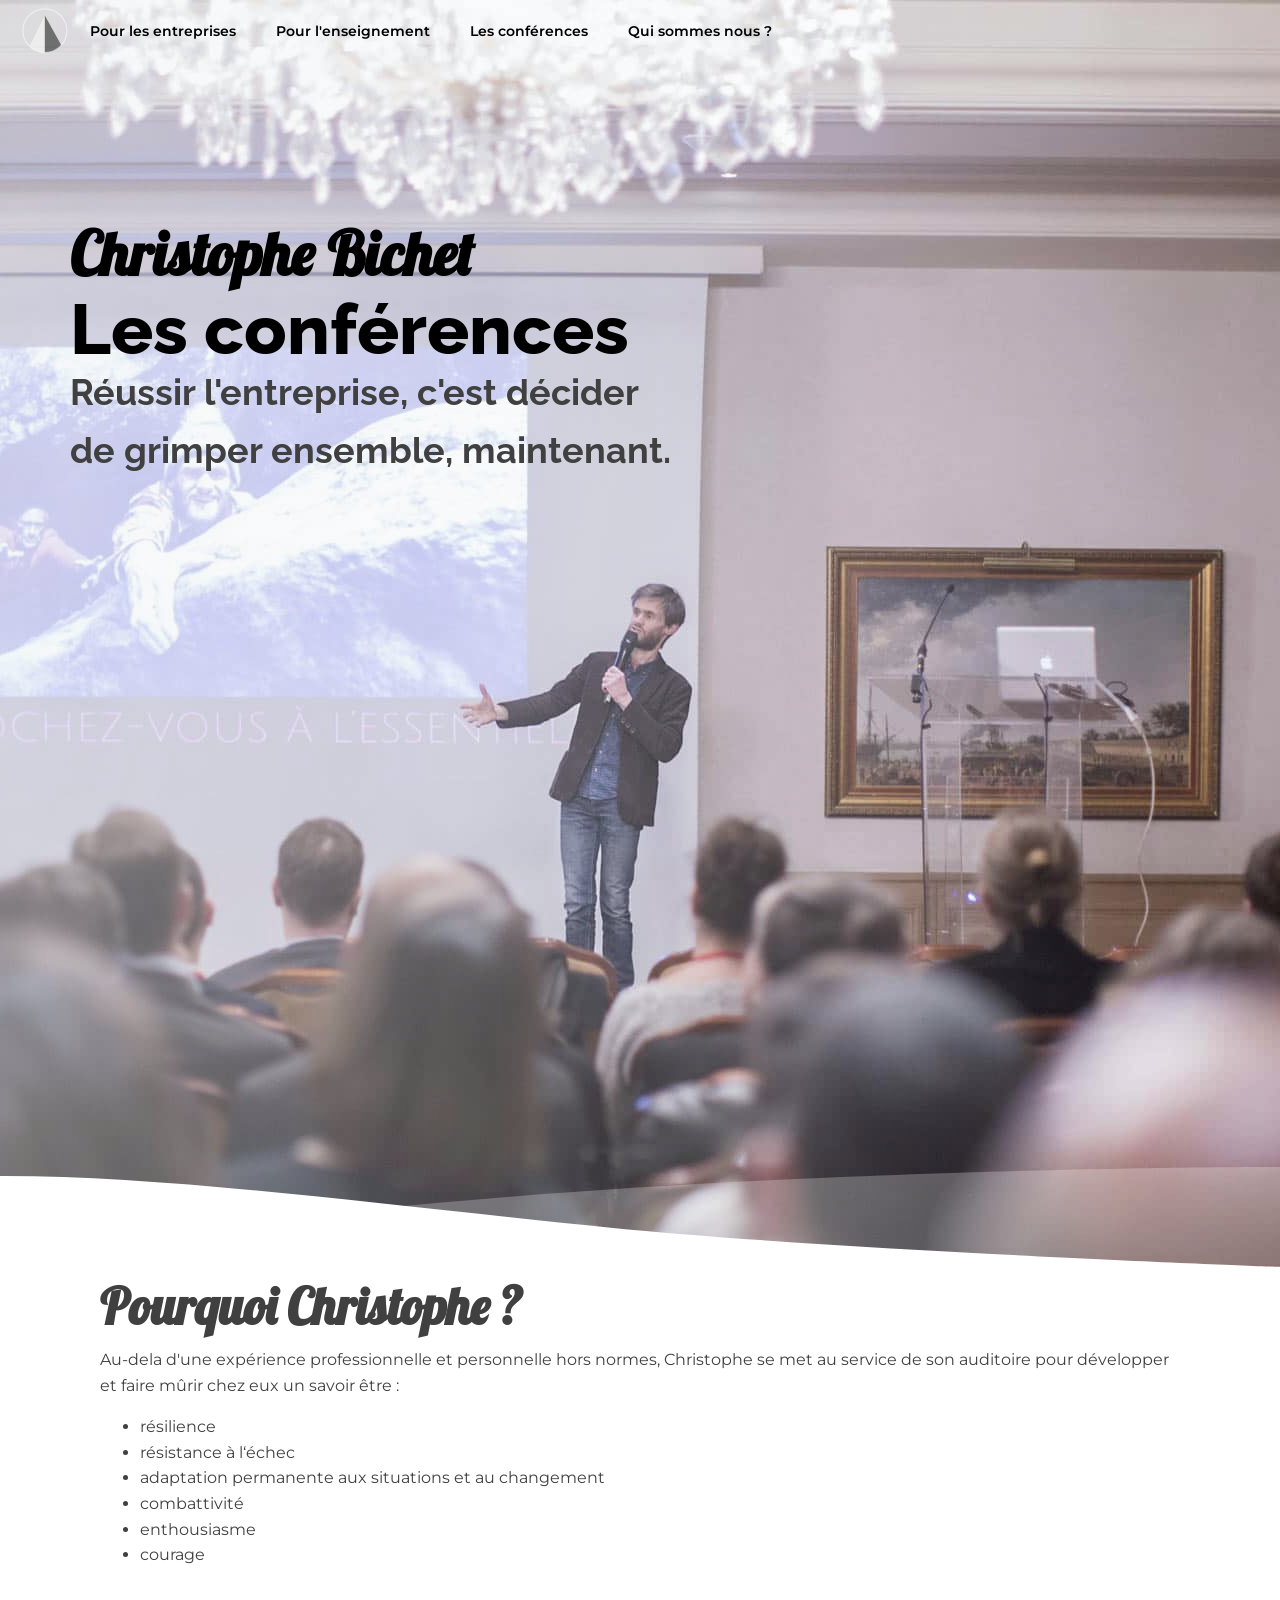
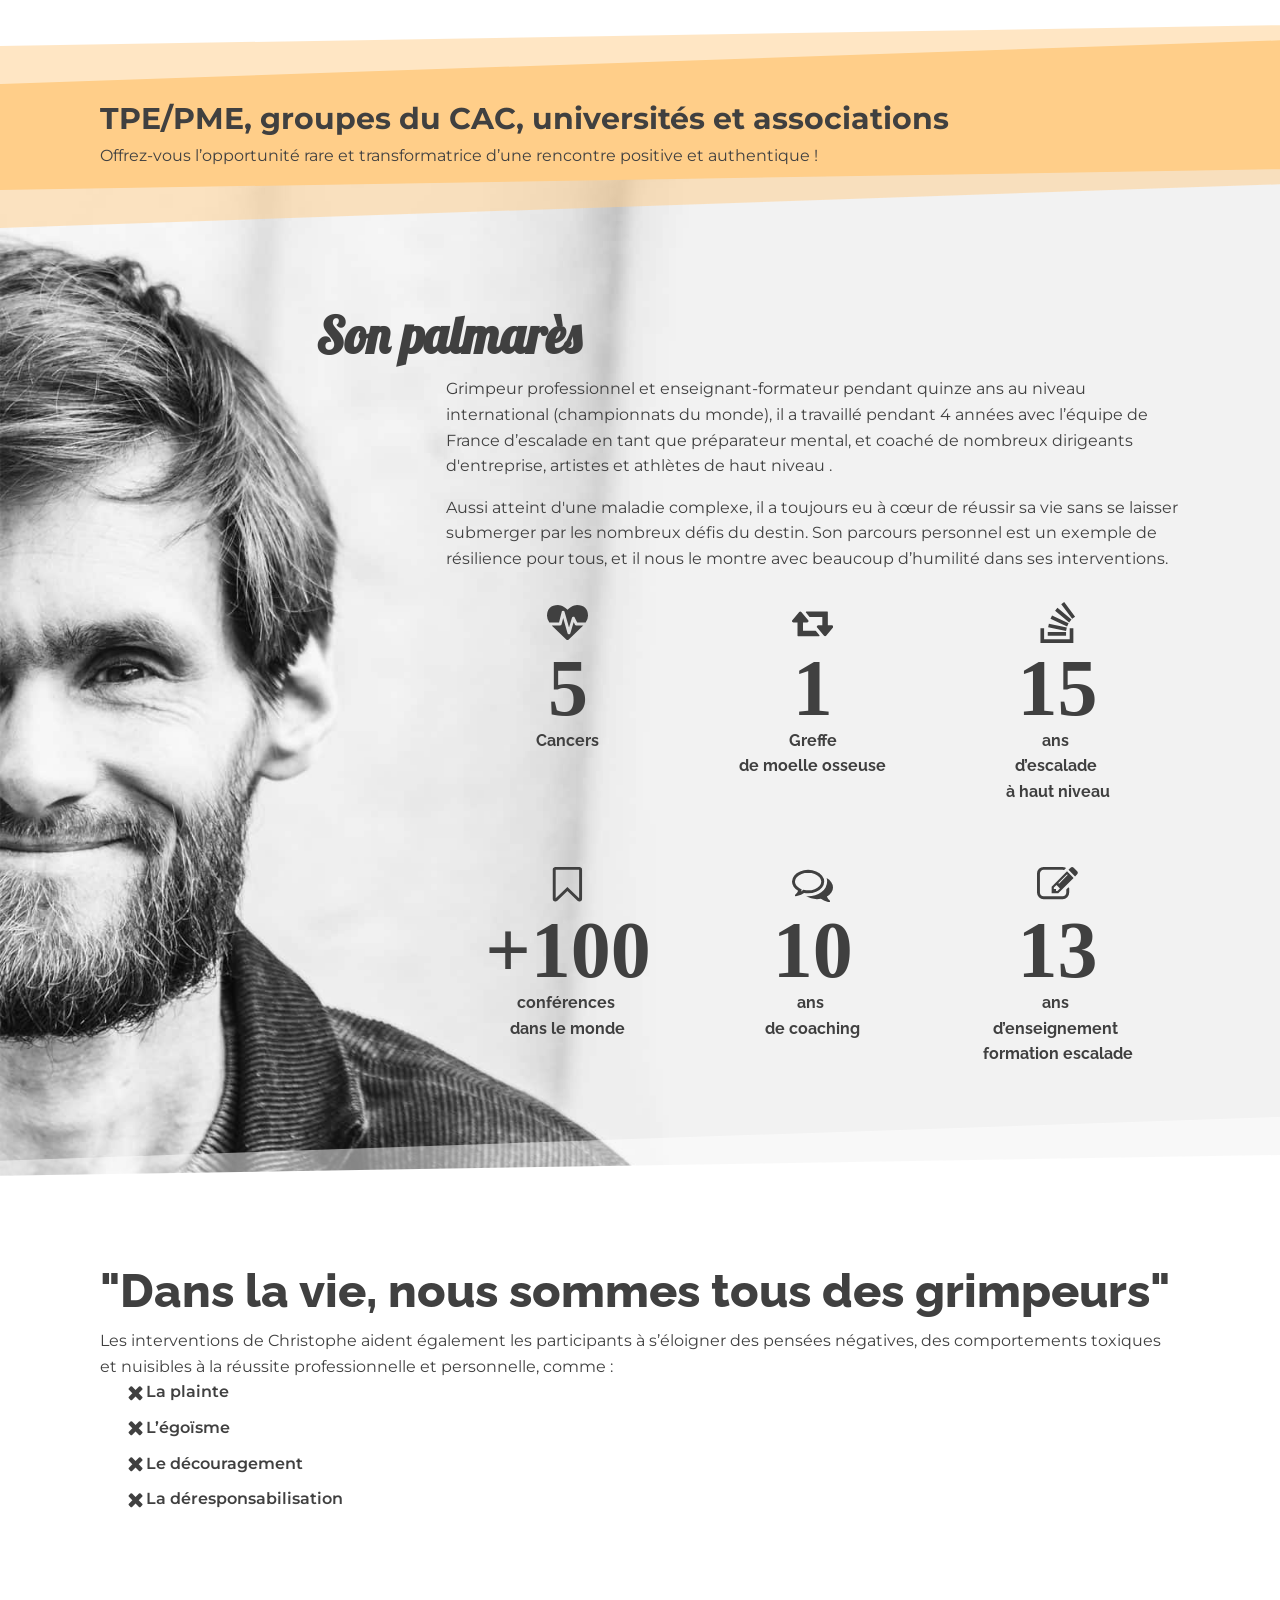
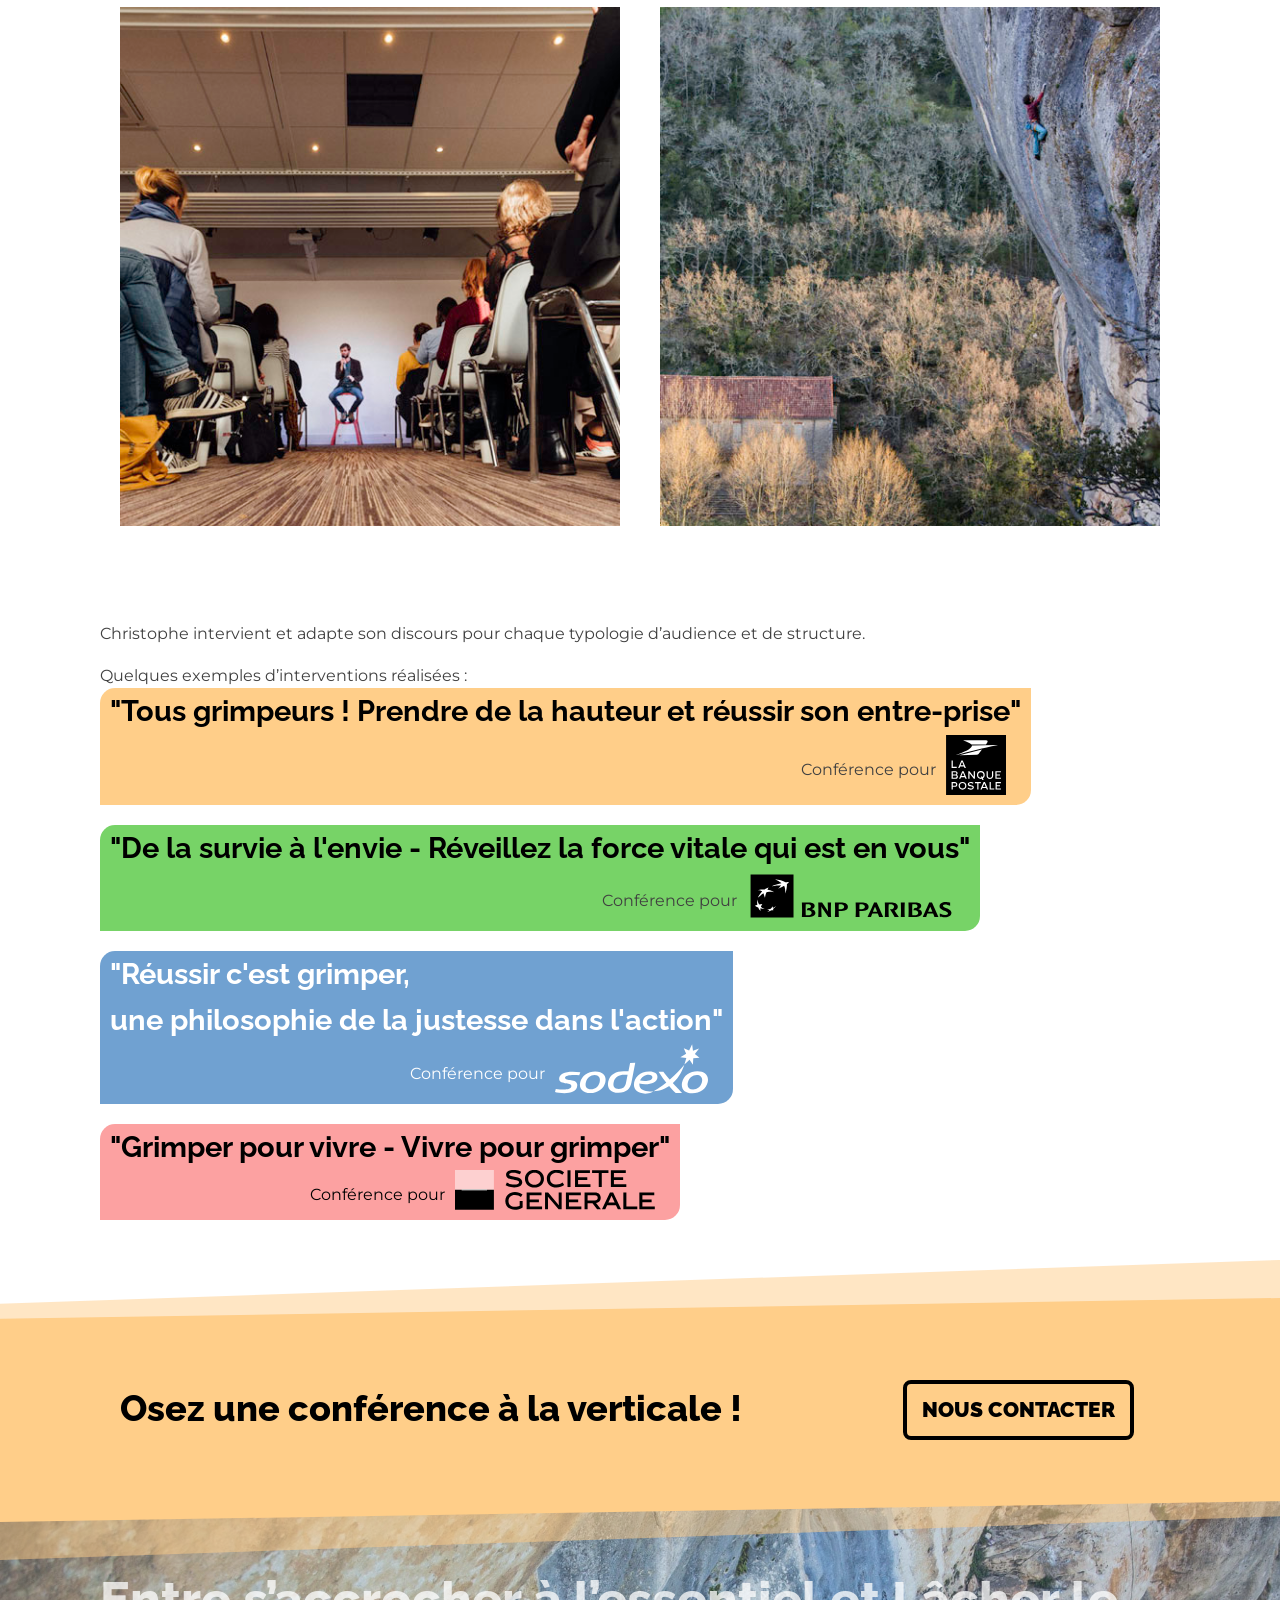
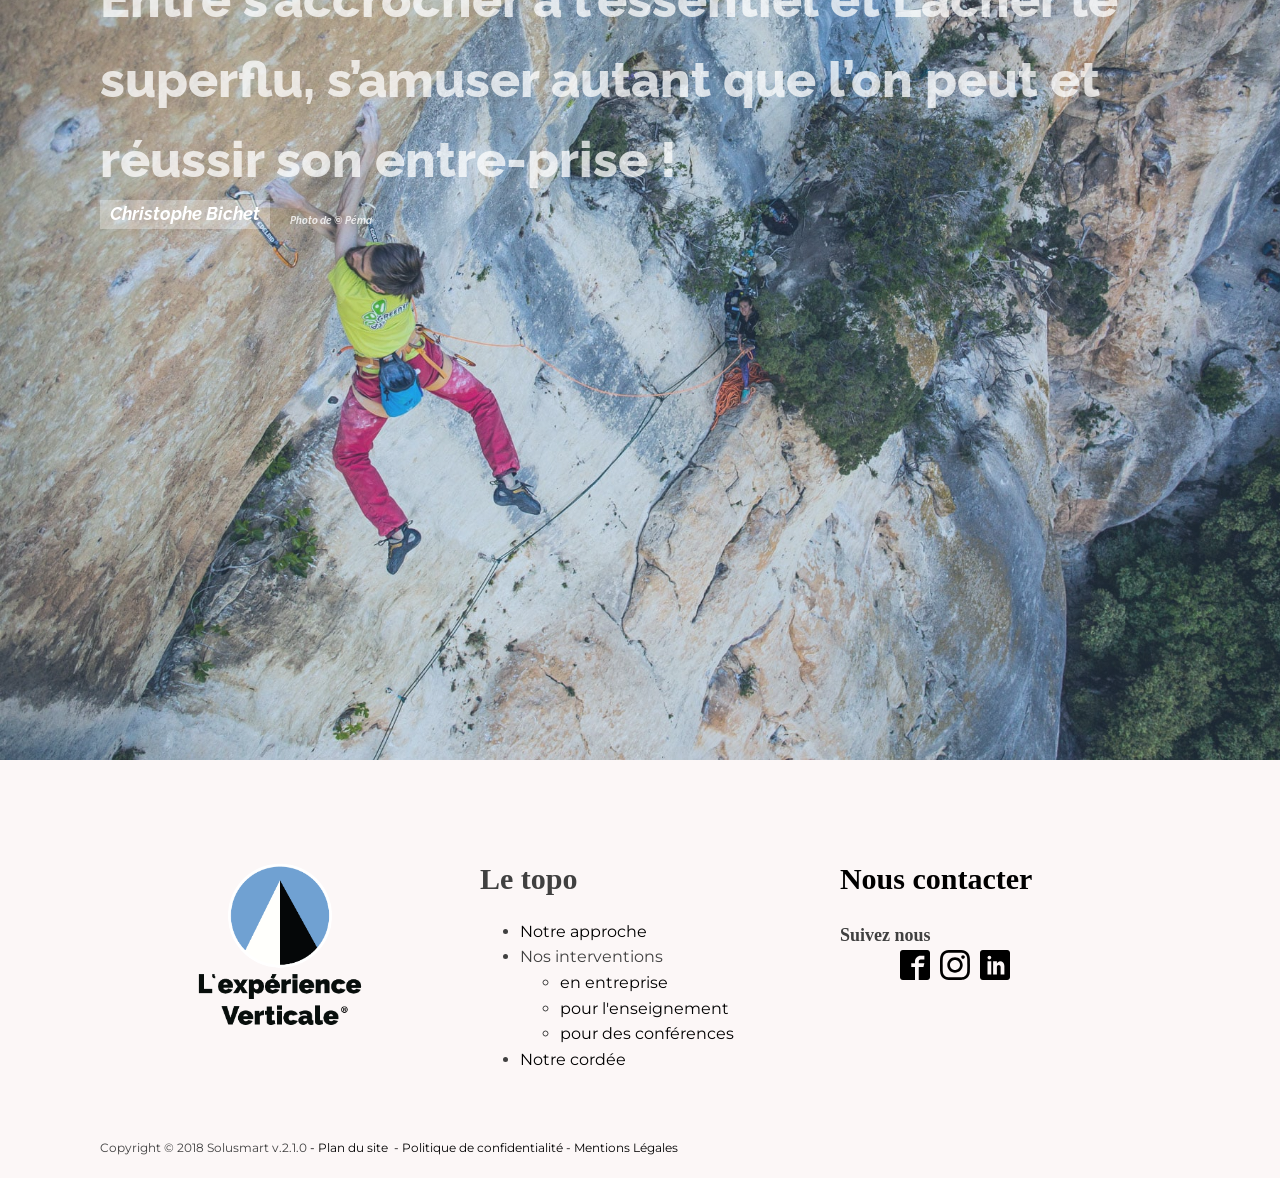
==== les-conferences/index.html @ 776cdc73 "Migration du site WordPress en site statique HTML/CSS/JS - 8 pages reproduites à l'identique (gabari" ====
<!DOCTYPE html>
<html lang="fr-FR">
<head>
<meta charset="UTF-8">
<meta name="viewport" content="width=device-width, initial-scale=1.0">
<title>Les conférences - L&#x27;expérience Verticale</title>
<meta name="robots" content="index, follow, max-image-preview:large, max-snippet:-1, max-video-preview:-1">
<link rel="canonical" href="https://www.experience-verticale.com/les-conferences/">
<meta property="og:locale" content="fr_FR">
<meta property="og:type" content="article">
<meta property="og:title" content="Les conférences - L&#x27;expérience Verticale">
<meta property="og:url" content="https://www.experience-verticale.com/les-conferences/">
<meta property="og:site_name" content="L&#039;expérience Verticale">
<meta name="twitter:card" content="summary_large_image">
<link rel="icon" href="../assets/img/favicon-32x32.png" sizes="32x32">
<link rel="icon" href="../assets/img/favicon-192x192.png" sizes="192x192">
<link rel="apple-touch-icon" href="../assets/img/favicon-180x180.png">
<meta name="msapplication-TileImage" content="../assets/img/favicon-270x270.png">
<link rel="preconnect" href="https://fonts.bunny.net">
<link rel="stylesheet" href="https://fonts.bunny.net/css?family=montserrat:100,200,300,400,500,600,700,800,900|raleway:100,200,300,400,500,600,700,800,900|source-sans-pro:200,300,400,600,700,900|lobster:400&display=swap">
<link rel="stylesheet" href="../assets/css/base.css">
<link rel="stylesheet" href="../assets/css/layout.css">
<link rel="stylesheet" href="../assets/css/template-25.css">
<link rel="stylesheet" href="../assets/css/pages/les-conferences.css">
<link rel="stylesheet" href="../assets/css/universal.css">
<script type="application/ld+json">{"@context":"https:\/\/schema.org","@graph":[{"@type":"WebPage","@id":"https:\/\/www.experience-verticale.com\/les-conferences\/","url":"https:\/\/www.experience-verticale.com\/les-conferences\/","name":"Les conférences - L&#039;expérience Verticale","isPartOf":{"@id":"https:\/\/www.experience-verticale.com\/#website"},"datePublished":"2019-02-04T20:53:31+00:00","dateModified":"2019-02-04T21:12:23+00:00","breadcrumb":{"@id":"https:\/\/www.experience-verticale.com\/les-conferences\/#breadcrumb"},"inLanguage":"fr-FR","potentialAction":[{"@type":"ReadAction","target":["https:\/\/www.experience-verticale.com\/les-conferences\/"]}]},{"@type":"BreadcrumbList","@id":"https:\/\/www.experience-verticale.com\/les-conferences\/#breadcrumb","itemListElement":[{"@type":"ListItem","position":1,"name":"Accueil","item":"https:\/\/www.experience-verticale.com\/"},{"@type":"ListItem","position":2,"name":"Les conférences"}]},{"@type":"WebSite","@id":"https:\/\/www.experience-verticale.com\/#website","url":"https:\/\/www.experience-verticale.com\/","name":"L&#039;expérience Verticale","description":"Une aventure au coeur de la performance","inLanguage":"fr-FR"}]}</script>
<script async src="https://www.googletagmanager.com/gtag/js?id=GT-WRCR4NZ"></script>
<script>window.dataLayer=window.dataLayer||[];function gtag(){dataLayer.push(arguments);}gtag("js",new Date());gtag("config","GT-WRCR4NZ");</script>
<script src="../assets/js/main.js" defer></script>
</head>
<body class="oxy-overlay-header oxygen-body">
<header id="_header-68-10" class="oxy-header-wrapper oxy-sticky-header oxy-overlay-header oxy-header" ><div id="_header_row-69-10" class="oxygen-hide-in-sticky oxygen-only-show-in-overlay oxy-header-row" ><div class="oxy-header-container"><div id="_header_left-70-10" class="oxy-header-left" ><a id="link-256-17" class="ct-link" href="/" target="_self"  ><img  id="image-75-10" alt="" src="../assets/img/logo-LEXP-OPA.svg" class="ct-image"/></a><nav id="_nav_menu-74-10" class="oxy-nav-menu oxy-nav-menu-dropdowns oxy-nav-menu-dropdown-arrow oxy-nav-menu-responsive-dropdowns" ><div class='oxy-menu-toggle'><div class='oxy-nav-menu-hamburger-wrap'><div class='oxy-nav-menu-hamburger'><div class='oxy-nav-menu-hamburger-line'></div><div class='oxy-nav-menu-hamburger-line'></div><div class='oxy-nav-menu-hamburger-line'></div></div></div></div><div class="menu-fr_top_menu-container"><ul id="menu-fr_top_menu" class="oxy-nav-menu-list"><li class="menu-item"><a href="../pour-les-entreprises/">Pour les entreprises</a></li>
<li class="menu-item"><a href="../pour-lenseignement/">Pour l'enseignement</a></li>
<li class="menu-item"><a href="../les-conferences/" aria-current="page">Les conférences</a></li>
<li class="menu-item"><a href="../qui-sommes-nous/">Qui sommes nous ?</a></li>
</ul></div></nav></div><div id="_header_center-71-10" class="oxy-header-center" ></div><div id="_header_right-72-10" class="oxy-header-right" ></div></div></div><div id="_header_row-77-10" class="oxygen-show-in-sticky-only oxygen-only-show-in-overlay oxy-header-row" ><div class="oxy-header-container"><div id="_header_left-78-10" class="oxy-header-left" ><a id="link-468-17" class="ct-link" href="../" target="_self"  ><img  id="image-79-10" alt="" src="../assets/img/logo-LEXP-M.svg" class="ct-image"/></a><nav id="_nav_menu-80-10" class="oxy-nav-menu oxy-nav-menu-dropdowns oxy-nav-menu-dropdown-arrow oxy-nav-menu-responsive-dropdowns" ><div class='oxy-menu-toggle'><div class='oxy-nav-menu-hamburger-wrap'><div class='oxy-nav-menu-hamburger'><div class='oxy-nav-menu-hamburger-line'></div><div class='oxy-nav-menu-hamburger-line'></div><div class='oxy-nav-menu-hamburger-line'></div></div></div></div><div class="menu-fr_top_menu-container"><ul id="menu-fr_top_menu-1" class="oxy-nav-menu-list"><li class="menu-item"><a href="../pour-les-entreprises/">Pour les entreprises</a></li>
<li class="menu-item"><a href="../pour-lenseignement/">Pour l'enseignement</a></li>
<li class="menu-item"><a href="../les-conferences/" aria-current="page">Les conférences</a></li>
<li class="menu-item"><a href="../qui-sommes-nous/">Qui sommes nous ?</a></li>
</ul></div></nav></div><div id="_header_center-81-10" class="oxy-header-center" ></div><div id="_header_right-82-10" class="oxy-header-right" ></div></div></div></header>
				<section id="section-3-19" class=" ct-section" ><div class="ct-section-inner-wrap"><div id="code_block-4-19" class="ct-code-block" ><svg xmlns="http://www.w3.org/2000/svg" viewBox="0 0 1000 279.24" preserveAspectRatio="none"><path d="M1000 0S331.54-4.18 0 279.24h1000z" opacity=".25"/><path d="M1000 279.24s-339.56-44.3-522.95-109.6S132.86 23.76 0 25.15v254.09z"/></svg>
    </div><div id="div_block-5-19" class="ct-div-block" ><h1 id="headline-7-19" class="ct-headline">Christophe Bichet</h1><h1 id="headline-6-19" class="ct-headline">Les conférences</h1><h1 id="headline-20-19" class="ct-headline"><div style="text-align: left;">Réussir l'entreprise,&nbsp;c'est décider&nbsp;</div><div style="text-align: left;">de grimper ensemble, maintenant.</div></h1></div></div></section><section id="section-17-19" class=" ct-section" ><div class="ct-section-inner-wrap"><h1 id="headline-23-19" class="ct-headline">Pourquoi Christophe ?</h1><div id="_rich_text-25-19" class="oxy-rich-text" ><p class="p1"><span class="s1">Au-dela d'une expérience professionnelle et personnelle hors normes, Christophe se met au service de son auditoire pour développer et faire mûrir chez eux un savoir être :</span></p><ul><li class="li2"><span class="s1">résilience </span></li><li class="li2"><span class="s1">résistance à l‘échec</span></li><li class="li2"><span class="s1">adaptation permanente aux situations et au changement</span></li><li class="li2"><span class="s1">combattivité </span></li><li class="li2"><span class="s1">enthousiasme </span></li><li class="li2"><span class="s1">courage </span></li></ul></div></div></section><section id="section-265-19" class=" ct-section" ><div class="ct-section-inner-wrap"><div id="code_block-267-19" class="ct-code-block" ><svg version="1.1" xmlns="http://www.w3.org/2000/svg" xmlns:xlink="http://www.w3.org/1999/xlink"
	   xml:space="preserve">
<polygon opacity="0.5" points="3048.125,103.978 0,91.978 0,-0.022 "/>
<polygon points="4048.125,103.978 0,103.978 0,37.978 "/>
</svg></div></div></section><section id="section-260-19" class=" ct-section" ><div class="ct-section-inner-wrap"><h1 id="headline-141-19" class="ct-headline">TPE/PME, groupes du CAC, universités et associations</h1><div id="_rich_text-259-19" class="oxy-rich-text" ><p><span class="s1">Offrez-vous l’opportunité rare et transformatrice d’une rencontre positive et authentique !</span></p></div></div></section><section id="section-228-19" class=" ct-section" ><div class="ct-section-inner-wrap"><div id="code_block-263-19" class="ct-code-block" ><svg version="1.1" xmlns="http://www.w3.org/2000/svg" xmlns:xlink="http://www.w3.org/1999/xlink"
	   xml:space="preserve">
<polygon opacity="0.5" points="3048.125,103.978 0,91.978 0,-0.022 "/>
<polygon points="4048.125,103.978 0,103.978 0,37.978 "/>
</svg></div></div></section><section id="section-273-19" class=" ct-section" ><div class="ct-section-inner-wrap"><div id="div_block-185-19" class="ct-div-block" ><h1 id="headline-187-19" class="ct-headline">Son palmarès</h1></div><div id="div_block-193-19" class="ct-div-block" ><div id="_rich_text-194-19" class="oxy-rich-text" ><p><span style="font-weight: 400;">Grimpeur professionnel et enseignant-formateur pendant quinze ans au niveau international (championnats du monde), il a travaillé pendant 4 années avec l’équipe de France d’escalade en tant que préparateur mental, et coaché de nombreux dirigeants d'entreprise, artistes et athlètes de haut niveau .</span></p><p><span style="font-weight: 400;">Aussi atteint d'une maladie complexe, il a toujours eu à cœur de réussir sa vie sans se laisser submerger par les nombreux défis du destin. Son parcours personnel est un exemple de résilience pour tous, et il nous le montre avec beaucoup d’humilité dans ses interventions. </span></p></div><div id="new_columns-195-19" class="ct-new-columns" ><div id="div_block-196-19" class="ct-div-block" ><div id="div_block-197-19" class="ct-div-block" ><div id="fancy_icon-198-19" class="ct-fancy-icon" ><svg id="svg-fancy_icon-198-19"><use xlink:href="#FontAwesomeicon-heartbeat"></use></svg></div><h1 id="headline-199-19" class="ct-headline">4</h1><h6 id="headline-200-19" class="ct-headline">Cancers</h6></div></div><div id="div_block-201-19" class="ct-div-block" ><div id="div_block-202-19" class="ct-div-block" ><div id="fancy_icon-203-19" class="ct-fancy-icon" ><svg id="svg-fancy_icon-203-19"><use xlink:href="#FontAwesomeicon-retweet"></use></svg></div><h1 id="headline-204-19" class="ct-headline">1</h1><h6 id="headline-205-19" class="ct-headline">Greffe<br>de moelle osseuse<br></h6></div></div><div id="div_block-206-19" class="ct-div-block" ><div id="div_block-207-19" class="ct-div-block" ><div id="fancy_icon-208-19" class="ct-fancy-icon" ><svg id="svg-fancy_icon-208-19"><use xlink:href="#FontAwesomeicon-stack-overflow"></use></svg></div><h1 id="headline-209-19" class="ct-headline">15</h1><h6 id="headline-210-19" class="ct-headline">d’escalade&nbsp;<br>à haut niveau<br></h6></div></div></div><div id="new_columns-211-19" class="ct-new-columns" ><div id="div_block-212-19" class="ct-div-block" ><div id="div_block-213-19" class="ct-div-block" ><div id="fancy_icon-214-19" class="ct-fancy-icon" ><svg id="svg-fancy_icon-214-19"><use xlink:href="#FontAwesomeicon-bookmark-o"></use></svg></div><h1 id="headline-215-19" class="ct-headline">+100</h1><h6 id="headline-216-19" class="ct-headline">conférences&nbsp;<br>dans le monde</h6></div></div><div id="div_block-217-19" class="ct-div-block" ><div id="div_block-218-19" class="ct-div-block" ><div id="fancy_icon-219-19" class="ct-fancy-icon" ><svg id="svg-fancy_icon-219-19"><use xlink:href="#FontAwesomeicon-comments-o"></use></svg></div><h1 id="headline-220-19" class="ct-headline">8</h1><h6 id="headline-221-19" class="ct-headline">ans&nbsp;<br>de coaching</h6></div></div><div id="div_block-222-19" class="ct-div-block" ><div id="div_block-223-19" class="ct-div-block" ><div id="fancy_icon-224-19" class="ct-fancy-icon" ><svg id="svg-fancy_icon-224-19"><use xlink:href="#FontAwesomeicon-edit"></use></svg></div><h1 id="headline-225-19" class="ct-headline">13</h1><h6 id="headline-226-19" class="ct-headline">d’enseignement&nbsp;<br>formation escalade<br></h6></div></div></div></div></div></section><section id="section-274-19" class=" ct-section" ><div class="ct-section-inner-wrap"><div id="code_block-100-19" class="ct-code-block" ><svg version="1.1" xmlns="http://www.w3.org/2000/svg" xmlns:xlink="http://www.w3.org/1999/xlink"
	   xml:space="preserve">
<polygon opacity="0.5" points="3048.125,103.978 0,91.978 0,-0.022 "/>
<polygon points="4048.125,103.978 0,103.978 0,37.978 "/>
</svg></div></div></section><section id="section-18-19" class=" ct-section" ><div class="ct-section-inner-wrap"><div id="div_block-36-19" class="ct-div-block" ><h1 id="headline-28-19" class="ct-headline">Son palmarès</h1></div><div id="div_block-40-19" class="ct-div-block" ><div id="_rich_text-41-19" class="oxy-rich-text" ><p><span style="font-weight: 400;">Grimpeur professionnel et enseignant-formateur pendant quinze ans au niveau international (championnats du monde), il a travaillé pendant 4 années avec l’équipe de France d’escalade en tant que préparateur mental, et coaché de nombreux dirigeants d'entreprise, artistes et athlètes de haut niveau .</span></p><p><span style="font-weight: 400;">Aussi atteint d'une maladie complexe, il a toujours eu à cœur de réussir sa vie sans se laisser submerger par les nombreux défis du destin. Son parcours personnel est un exemple de résilience pour tous, et il nous le montre avec beaucoup d’humilité dans ses interventions. </span></p></div><div id="new_columns-43-19" class="ct-new-columns" ><div id="div_block-44-19" class="ct-div-block" ><div id="div_block-47-19" class="ct-div-block" ><div id="fancy_icon-48-19" class="ct-fancy-icon" ><svg id="svg-fancy_icon-48-19"><use xlink:href="#FontAwesomeicon-heartbeat"></use></svg></div><h1 id="headline-49-19" class="ct-headline">5</h1><h6 id="headline-50-19" class="ct-headline">Cancers</h6></div></div><div id="div_block-45-19" class="ct-div-block" ><div id="div_block-55-19" class="ct-div-block" ><div id="fancy_icon-56-19" class="ct-fancy-icon" ><svg id="svg-fancy_icon-56-19"><use xlink:href="#FontAwesomeicon-retweet"></use></svg></div><h1 id="headline-57-19" class="ct-headline">1</h1><h6 id="headline-58-19" class="ct-headline">Greffe<br>de moelle osseuse<br></h6></div></div><div id="div_block-46-19" class="ct-div-block" ><div id="div_block-63-19" class="ct-div-block" ><div id="fancy_icon-64-19" class="ct-fancy-icon" ><svg id="svg-fancy_icon-64-19"><use xlink:href="#FontAwesomeicon-stack-overflow"></use></svg></div><h1 id="headline-65-19" class="ct-headline">15</h1><h6 id="headline-66-19" class="ct-headline">ans&nbsp;<br>d’escalade&nbsp;<br>à haut niveau<br></h6></div></div></div><div id="new_columns-70-19" class="ct-new-columns" ><div id="div_block-71-19" class="ct-div-block" ><div id="div_block-72-19" class="ct-div-block" ><div id="fancy_icon-73-19" class="ct-fancy-icon" ><svg id="svg-fancy_icon-73-19"><use xlink:href="#FontAwesomeicon-bookmark-o"></use></svg></div><h1 id="headline-74-19" class="ct-headline">+100</h1><h6 id="headline-75-19" class="ct-headline">conférences&nbsp;<br>dans le monde</h6></div></div><div id="div_block-76-19" class="ct-div-block" ><div id="div_block-77-19" class="ct-div-block" ><div id="fancy_icon-78-19" class="ct-fancy-icon" ><svg id="svg-fancy_icon-78-19"><use xlink:href="#FontAwesomeicon-comments-o"></use></svg></div><h1 id="headline-79-19" class="ct-headline">10</h1><h6 id="headline-80-19" class="ct-headline">ans&nbsp;<br>de coaching</h6></div></div><div id="div_block-81-19" class="ct-div-block" ><div id="div_block-82-19" class="ct-div-block" ><div id="fancy_icon-83-19" class="ct-fancy-icon" ><svg id="svg-fancy_icon-83-19"><use xlink:href="#FontAwesomeicon-edit"></use></svg></div><h1 id="headline-84-19" class="ct-headline">13</h1><h6 id="headline-85-19" class="ct-headline">ans&nbsp;<br>d’enseignement&nbsp;<br>formation escalade<br></h6></div></div></div></div></div></section><section id="section-104-19" class=" ct-section" ><div class="ct-section-inner-wrap"><div id="code_block-101-19" class="ct-code-block" ><svg version="1.1" id="christ" xmlns="http://www.w3.org/2000/svg" xmlns:xlink="http://www.w3.org/1999/xlink"
	   xml:space="preserve">
<polygon opacity="0.5" points="3048.125,103.978 0,91.978 0,-0.022 "/>
<polygon points="4048.125,103.978 0,103.978 0,37.978 "/>
</svg></div></div></section><section id="section-103-19" class=" ct-section" ><div class="ct-section-inner-wrap"><h1 id="headline-106-19" class="ct-headline">"Dans la vie, nous sommes tous des grimpeurs"</h1><div id="_rich_text-230-19" class="oxy-rich-text" ><p class="p2"><span class="s1">Les interventions de Christophe aident également les participants à s’éloigner des pensées négatives, des comportements toxiques et nuisibles à la réussite professionnelle et personnelle, comme :</span></p></div><div id="div_block-236-19" class="ct-div-block" ><div id="div_block-237-19" class="ct-div-block" ><div id="fancy_icon-238-19" class="ct-fancy-icon" ><svg id="svg-fancy_icon-238-19"><use xlink:href="#FontAwesomeicon-close"></use></svg></div><div id="text_block-239-19" class="ct-text-block" >La plainte</div></div><div id="div_block-244-19" class="ct-div-block" ><div id="fancy_icon-245-19" class="ct-fancy-icon" ><svg id="svg-fancy_icon-245-19"><use xlink:href="#FontAwesomeicon-close"></use></svg></div><div id="text_block-246-19" class="ct-text-block" >L’égoïsme</div></div><div id="div_block-248-19" class="ct-div-block" ><div id="fancy_icon-249-19" class="ct-fancy-icon" ><svg id="svg-fancy_icon-249-19"><use xlink:href="#FontAwesomeicon-close"></use></svg></div><div id="text_block-250-19" class="ct-text-block" >Le découragement&nbsp;</div></div><div id="div_block-252-19" class="ct-div-block" ><div id="fancy_icon-253-19" class="ct-fancy-icon" ><svg id="svg-fancy_icon-253-19"><use xlink:href="#FontAwesomeicon-close"></use></svg></div><div id="text_block-254-19" class="ct-text-block" >La déresponsabilisation</div></div></div></div></section><section id="section-155-19" class=" ct-section" ><div class="ct-section-inner-wrap"><div id="new_columns-275-19" class="ct-new-columns" ><div id="div_block-276-19" class="ct-div-block" ><img  id="image-278-19" alt="" src="../assets/img/Christophe-conference-numa.jpg" class="ct-image"/></div><div id="div_block-277-19" class="ct-div-block" ><img  id="image-279-19" alt="" src="../assets/img/Christophe-escalade-bioux.jpg" class="ct-image"/></div></div></div></section><section id="section-128-19" class=" ct-section" ><div class="ct-section-inner-wrap"><div id="_rich_text-133-19" class="oxy-rich-text" ><p><span style="font-weight: 400;">Christophe intervient et adapte son discours pour chaque typologie d’audience et de structure. </span></p><p><span style="font-weight: 400;">Quelques exemples d’interventions réalisées :</span></p></div><div id="div_block-281-19" class="ct-div-block" ><h1 id="headline-161-19" class="ct-headline">"Tous grimpeurs ! Prendre de la hauteur et réussir son entre-prise"</h1><div id="div_block-285-19" class="ct-div-block" ><div id="text_block-287-19" class="ct-text-block" >Conférence pour</div><img  id="image-282-19" alt="" src="../assets/img/Logo_La_Banque_Postale-nb.svg" class="ct-image"/></div></div><div id="div_block-292-19" class="ct-div-block" ><h1 id="headline-293-19" class="ct-headline">"De la survie à l'envie - Réveillez la force vitale qui est en vous"</h1><div id="div_block-294-19" class="ct-div-block" ><div id="text_block-295-19" class="ct-text-block" >Conférence pour</div><img  id="image-296-19" alt="" src="../assets/img/BNP_Paribas_nb.svg" class="ct-image"/></div></div><div id="div_block-300-19" class="ct-div-block" ><h1 id="headline-301-19" class="ct-headline"><div style="text-align: left;">"Réussir c'est grimper,&nbsp;</div><div style="text-align: left;">une philosophie de la justesse dans l'action"</div></h1><div id="div_block-302-19" class="ct-div-block" ><div id="text_block-303-19" class="ct-text-block" >Conférence pour</div><img  id="image-304-19" alt="" src="../assets/img/Sodexo_b.svg" class="ct-image"/></div></div><div id="div_block-309-19" class="ct-div-block" ><h1 id="headline-310-19" class="ct-headline"><div style="text-align: left;">"<span style="text-align: right;">Grimper pour vivre - Vivre pour grimper</span>"</div></h1><div id="div_block-311-19" class="ct-div-block" ><div id="text_block-312-19" class="ct-text-block" >Conférence pour</div><img  id="image-313-19" alt="" src="../assets/img/Societe_Generale_nb.svg" class="ct-image"/></div></div><div id="code_block-181-19" class="ct-code-block" ><svg version="1.1" xmlns="http://www.w3.org/2000/svg" xmlns:xlink="http://www.w3.org/1999/xlink"
	   xml:space="preserve">
<polygon opacity="0.5" points="3048.125,103.978 0,91.978 0,-0.022 "/>
<polygon points="4048.125,103.978 0,103.978 0,37.978 "/>
</svg></div></div></section><section id="section-173-19" class=" ct-section" ><div class="ct-section-inner-wrap"><div id="new_columns-174-19" class="ct-new-columns" ><div id="div_block-175-19" class="ct-div-block" ><h1 id="headline-176-19" class="ct-headline">Osez une conférence à la verticale !</h1><div id="code_block-182-19" class="ct-code-block" ><svg version="1.1" xmlns="http://www.w3.org/2000/svg" xmlns:xlink="http://www.w3.org/1999/xlink"
	   xml:space="preserve">
<polygon opacity="0.5" points="3048.125,103.978 0,91.978 0,-0.022 "/>
<polygon points="4048.125,103.978 0,103.978 0,37.978 "/>
</svg></div></div><div id="div_block-177-19" class="ct-div-block" ><a id="link_button-178-19" class="ct-link-button" href="mailto:contact@experience-verticale.com"  >NOUS CONTACTER</a></div></div></div></section><section id="section-115-19" class=" ct-section" ><div class="ct-section-inner-wrap"><h1 id="headline-116-19" class="ct-headline">Entre s’accrocher à l’essentiel et Lâcher le superflu, s’amuser autant que l’on peut  et réussir son entre-prise !</h1><div id="div_block-120-19" class="ct-div-block" ><h1 id="headline-118-19" class="ct-headline">Christophe Bichet</h1><a id="link-126-19" class="ct-link" href="https://www.pemavives.com/" target="_blank"  ><h1 id="headline-122-19" class="ct-headline">Photo de&nbsp;© Péma</h1></a></div></div></section><section id="section-24-10" class=" ct-section" ><div class="ct-section-inner-wrap"><div id="new_columns-140-10" class="ct-new-columns" ><div id="div_block-141-10" class="ct-div-block" ><div id="div_block-145-10" class="ct-div-block" ><img  id="image-44-32" alt="" src="../assets/img/logo-EV-carre-trs.png" class="ct-image"/><img  id="image-45-32" alt="" src="../assets/img/logo-LEXP-M-500px.png" class="ct-image"/></div></div><div id="div_block-142-10" class="ct-div-block" ><div id="div_block-18-32" class="ct-div-block" ><h1 id="headline-152-10" class="ct-headline">Le topo<br></h1><div id="_rich_text-161-10" class="oxy-rich-text" ><ul><li><a href="../">Notre approche</a></li><li>Nos interventions<ul><li><a href="../pour-les-entreprises/">en entreprise</a></li><li><a href="../pour-lenseignement/">pour l'enseignement</a></li><li><a href="../les-conferences/">pour des conférences</a></li></ul></li><li><a href="../qui-sommes-nous/">Notre cordée</a></li></ul></div></div></div><div id="div_block-143-10" class="ct-div-block" ><a id="link-43-32" class="ct-link" href="mailto:contact@experience-verticale.com"  ><h1 id="headline-25-32" class="ct-headline">Nous contacter</h1></a><h1 id="headline-33-32" class="ct-headline">Suivez nous</h1><div id="_social_icons-35-32" class="oxy-social-icons" ><a href='https://www.facebook.com/experienceverticale' target='_blank' class='oxy-social-icons-facebook'><svg><title>Visit our Facebook</title><use xlink:href='#oxy-social-icons-icon-facebook-blank'></use></svg></a><a href='https://www.instagram.com/experienceverticale/' target='_blank' class='oxy-social-icons-instagram'><svg><title>Visit our Instagram</title><use xlink:href='#oxy-social-icons-icon-instagram-blank'></use></svg></a><a href='https://www.linkedin.com/company/experienceverticale/' target='_blank' class='oxy-social-icons-linkedin'><svg><title>Visit our LinkedIn</title><use xlink:href='#oxy-social-icons-icon-linkedin-blank'></use></svg></a></div></div></div><div id="div_block-149-10" class="ct-div-block" ><div id="text_block-150-10" class="ct-text-block" >Copyright © 2018 Solusmart v.2.1.0</div><a id="text_block-52-32" class="ct-link-text" href="../plan-du-site/" target="_self"  >&nbsp;-&nbsp;Plan du site&nbsp;</a><a id="link_text-56-32" class="ct-link-text" href="../politique-de-confidentialite/" target="_self"  >&nbsp;- Politique de confidentialité</a><a id="link_text-58-32" class="ct-link-text" href="../mentions-legales/" target="_self"  >&nbsp;- Mentions Légales</a></div></div></section>	
<style>.ct-FontAwesomeicon-close{width:0.78125em}</style>
<style>.ct-FontAwesomeicon-retweet{width:1.0625em}</style>
<style>.ct-FontAwesomeicon-bookmark-o{width:0.71875em}</style>
<style>.ct-FontAwesomeicon-stack-overflow{width:0.84375em}</style>
<?xml version="1.0"?><svg xmlns="http://www.w3.org/2000/svg" xmlns:xlink="http://www.w3.org/1999/xlink" style="position: absolute; width: 0; height: 0; overflow: hidden;" version="1.1"><defs><symbol id="FontAwesomeicon-close" viewBox="0 0 25 32"><title>close</title><path class="path1" d="M23.179 23.607q0 0.714-0.5 1.214l-2.429 2.429q-0.5 0.5-1.214 0.5t-1.214-0.5l-5.25-5.25-5.25 5.25q-0.5 0.5-1.214 0.5t-1.214-0.5l-2.429-2.429q-0.5-0.5-0.5-1.214t0.5-1.214l5.25-5.25-5.25-5.25q-0.5-0.5-0.5-1.214t0.5-1.214l2.429-2.429q0.5-0.5 1.214-0.5t1.214 0.5l5.25 5.25 5.25-5.25q0.5-0.5 1.214-0.5t1.214 0.5l2.429 2.429q0.5 0.5 0.5 1.214t-0.5 1.214l-5.25 5.25 5.25 5.25q0.5 0.5 0.5 1.214z"/></symbol><symbol id="FontAwesomeicon-edit" viewBox="0 0 32 32"><title>edit</title><path class="path1" d="M15.857 21.143l2.071-2.071-2.714-2.714-2.071 2.071v1h1.714v1.714h1zM23.714 8.286q-0.286-0.286-0.589 0.018l-6.25 6.25q-0.304 0.304-0.018 0.589t0.589-0.018l6.25-6.25q0.304-0.304 0.018-0.589zM25.143 18.893v3.393q0 2.125-1.509 3.634t-3.634 1.509h-14.857q-2.125 0-3.634-1.509t-1.509-3.634v-14.857q0-2.125 1.509-3.634t3.634-1.509h14.857q1.125 0 2.089 0.446 0.268 0.125 0.321 0.411 0.054 0.304-0.161 0.518l-0.875 0.875q-0.25 0.25-0.571 0.143-0.411-0.107-0.804-0.107h-14.857q-1.179 0-2.018 0.839t-0.839 2.018v14.857q0 1.179 0.839 2.018t2.018 0.839h14.857q1.179 0 2.018-0.839t0.839-2.018v-2.25q0-0.232 0.161-0.393l1.143-1.143q0.268-0.268 0.625-0.125t0.357 0.518zM23.429 5.714l5.143 5.143-12 12h-5.143v-5.143zM31.357 8.071l-1.643 1.643-5.143-5.143 1.643-1.643q0.5-0.5 1.214-0.5t1.214 0.5l2.714 2.714q0.5 0.5 0.5 1.214t-0.5 1.214z"/></symbol><symbol id="FontAwesomeicon-retweet" viewBox="0 0 34 32"><title>retweet</title><path class="path1" d="M22.857 26.857q0 0.232-0.17 0.402t-0.402 0.17h-17.143q-0.143 0-0.241-0.036t-0.161-0.125-0.098-0.143-0.054-0.205-0.018-0.205v-10.714h-3.429q-0.464 0-0.804-0.339t-0.339-0.804q0-0.429 0.268-0.732l5.714-6.857q0.339-0.393 0.875-0.393t0.875 0.393l5.714 6.857q0.268 0.304 0.268 0.732 0 0.464-0.339 0.804t-0.804 0.339h-3.429v6.857h10.286q0.286 0 0.446 0.196l2.857 3.429q0.125 0.196 0.125 0.375zM34.286 19.429q0 0.429-0.268 0.732l-5.714 6.857q-0.357 0.411-0.875 0.411t-0.875-0.411l-5.714-6.857q-0.268-0.304-0.268-0.732 0-0.464 0.339-0.804t0.804-0.339h3.429v-6.857h-10.286q-0.286 0-0.446-0.214l-2.857-3.429q-0.125-0.161-0.125-0.357 0-0.232 0.17-0.402t0.402-0.17h17.143q0.143 0 0.241 0.036t0.161 0.125 0.098 0.143 0.054 0.205 0.018 0.205v10.714h3.429q0.464 0 0.804 0.339t0.339 0.804z"/></symbol><symbol id="FontAwesomeicon-bookmark-o" viewBox="0 0 23 32"><title>bookmark-o</title><path class="path1" d="M20.571 4.571h-18.286v22.179l9.143-8.768 1.589 1.518 7.554 7.25v-22.179zM20.786 2.286q0.411 0 0.786 0.161 0.589 0.232 0.938 0.732t0.348 1.107v23.018q0 0.607-0.348 1.107t-0.938 0.732q-0.339 0.143-0.786 0.143-0.857 0-1.482-0.571l-7.875-7.571-7.875 7.571q-0.643 0.589-1.482 0.589-0.411 0-0.786-0.161-0.589-0.232-0.938-0.732t-0.348-1.107v-23.018q0-0.607 0.348-1.107t0.938-0.732q0.375-0.161 0.786-0.161h18.714z"/></symbol><symbol id="FontAwesomeicon-comments-o" viewBox="0 0 32 32"><title>comments-o</title><path class="path1" d="M12.571 6.857q-2.732 0-5.107 0.929t-3.777 2.518-1.402 3.411q0 1.464 0.946 2.821t2.661 2.357l1.732 1-0.625 1.5q0.607-0.357 1.107-0.696l0.786-0.554 0.946 0.179q1.393 0.25 2.732 0.25 2.732 0 5.107-0.929t3.777-2.518 1.402-3.411-1.402-3.411-3.777-2.518-5.107-0.929zM12.571 4.571q3.411 0 6.313 1.223t4.58 3.33 1.679 4.589-1.679 4.589-4.58 3.33-6.313 1.223q-1.536 0-3.143-0.286-2.214 1.571-4.964 2.286-0.643 0.161-1.536 0.286h-0.054q-0.196 0-0.366-0.143t-0.205-0.375q-0.018-0.054-0.018-0.116t0.009-0.116 0.036-0.107l0.045-0.089t0.063-0.098 0.071-0.089 0.080-0.089 0.071-0.080q0.089-0.107 0.411-0.446t0.464-0.527 0.402-0.518 0.446-0.688 0.366-0.786q-2.214-1.286-3.482-3.161t-1.268-4q0-2.482 1.679-4.589t4.58-3.33 6.312-1.223zM27.25 25.446q0.179 0.429 0.366 0.786t0.446 0.688 0.402 0.518 0.464 0.527 0.411 0.446q0.018 0.018 0.071 0.080t0.080 0.089 0.071 0.089 0.063 0.098l0.045 0.089t0.036 0.107 0.009 0.116-0.018 0.116q-0.054 0.25-0.232 0.393t-0.393 0.125q-0.893-0.125-1.536-0.286-2.75-0.714-4.964-2.286-1.607 0.286-3.143 0.286-4.839 0-8.429-2.357 1.036 0.071 1.571 0.071 2.875 0 5.518-0.804t4.714-2.304q2.232-1.643 3.429-3.786t1.196-4.536q0-1.375-0.411-2.714 2.304 1.268 3.643 3.179t1.339 4.107q0 2.143-1.268 4.009t-3.482 3.152z"/></symbol><symbol id="FontAwesomeicon-stack-overflow" viewBox="0 0 27 32"><title>stack-overflow</title><path class="path1" d="M23.018 29.143h-19.964v-8.571h-2.857v11.429h25.679v-11.429h-2.857v8.571zM6.196 19.786l0.589-2.804 13.982 2.946-0.589 2.786zM8.036 13.107l1.196-2.607 12.946 6.054-1.196 2.589zM11.625 6.75l1.821-2.196 10.964 9.161-1.821 2.196zM18.714 0l8.518 11.446-2.286 1.714-8.518-11.446zM5.893 26.268v-2.839h14.286v2.839h-14.286z"/></symbol><symbol id="FontAwesomeicon-heartbeat" viewBox="0 0 32 32"><title>heartbeat</title><path class="path1" d="M22.857 18.286h5.446q-0.089 0.107-0.179 0.188t-0.161 0.134l-0.054 0.071-11.125 10.714q-0.321 0.321-0.786 0.321t-0.786-0.321l-11.143-10.75q-0.089-0.036-0.375-0.357h6.589q0.393 0 0.705-0.241t0.402-0.616l1.25-5.018 3.393 11.911q0.107 0.357 0.411 0.589t0.696 0.232q0.375 0 0.679-0.232t0.411-0.589l2.607-8.661 1 2q0.321 0.625 1.018 0.625zM32 10.643q0 2.589-1.839 5.357h-6.589l-1.982-3.946q-0.143-0.304-0.455-0.482t-0.652-0.143q-0.804 0.089-1 0.821l-2.304 7.679-3.5-12.25q-0.107-0.357-0.42-0.589t-0.705-0.232-0.696 0.241-0.393 0.616l-2.071 8.286h-7.554q-1.839-2.768-1.839-5.357 0-3.929 2.268-6.143t6.268-2.214q1.107 0 2.259 0.384t2.143 1.036 1.705 1.223 1.357 1.214q0.643-0.643 1.357-1.214t1.705-1.223 2.143-1.036 2.259-0.384q4 0 6.268 2.214t2.268 6.143z"/></symbol></defs></svg>
		<svg style="position: absolute; width: 0; height: 0; overflow: hidden;" version="1.1" xmlns="http://www.w3.org/2000/svg" xmlns:xlink="http://www.w3.org/1999/xlink">
		   <defs>
		      <symbol id="oxy-social-icons-icon-linkedin" viewBox="0 0 32 32">
		         <title>linkedin</title>
		         <path d="M12 12h5.535v2.837h0.079c0.77-1.381 2.655-2.837 5.464-2.837 5.842 0 6.922 3.637 6.922 8.367v9.633h-5.769v-8.54c0-2.037-0.042-4.657-3.001-4.657-3.005 0-3.463 2.218-3.463 4.509v8.688h-5.767v-18z"></path>
		         <path d="M2 12h6v18h-6v-18z"></path>
		         <path d="M8 7c0 1.657-1.343 3-3 3s-3-1.343-3-3c0-1.657 1.343-3 3-3s3 1.343 3 3z"></path>
		      </symbol>
		      <symbol id="oxy-social-icons-icon-facebook" viewBox="0 0 32 32">
		         <title>facebook</title>
		         <path d="M19 6h5v-6h-5c-3.86 0-7 3.14-7 7v3h-4v6h4v16h6v-16h5l1-6h-6v-3c0-0.542 0.458-1 1-1z"></path>
		      </symbol>
		      <symbol id="oxy-social-icons-icon-pinterest" viewBox="0 0 32 32">
		         <title>pinterest</title>
		         <path d="M16 2.138c-7.656 0-13.863 6.206-13.863 13.863 0 5.875 3.656 10.887 8.813 12.906-0.119-1.094-0.231-2.781 0.050-3.975 0.25-1.081 1.625-6.887 1.625-6.887s-0.412-0.831-0.412-2.056c0-1.925 1.119-3.369 2.506-3.369 1.181 0 1.756 0.887 1.756 1.95 0 1.188-0.756 2.969-1.15 4.613-0.331 1.381 0.688 2.506 2.050 2.506 2.462 0 4.356-2.6 4.356-6.35 0-3.319-2.387-5.638-5.787-5.638-3.944 0-6.256 2.956-6.256 6.019 0 1.194 0.456 2.469 1.031 3.163 0.113 0.137 0.131 0.256 0.094 0.4-0.106 0.438-0.338 1.381-0.387 1.575-0.063 0.256-0.2 0.306-0.463 0.188-1.731-0.806-2.813-3.337-2.813-5.369 0-4.375 3.175-8.387 9.156-8.387 4.806 0 8.544 3.425 8.544 8.006 0 4.775-3.012 8.625-7.194 8.625-1.406 0-2.725-0.731-3.175-1.594 0 0-0.694 2.644-0.863 3.294-0.313 1.206-1.156 2.712-1.725 3.631 1.3 0.4 2.675 0.619 4.106 0.619 7.656 0 13.863-6.206 13.863-13.863 0-7.662-6.206-13.869-13.863-13.869z"></path>
		      </symbol>
		      <symbol id="oxy-social-icons-icon-youtube" viewBox="0 0 32 32">
		         <title>youtube</title>
		         <path d="M31.681 9.6c0 0-0.313-2.206-1.275-3.175-1.219-1.275-2.581-1.281-3.206-1.356-4.475-0.325-11.194-0.325-11.194-0.325h-0.012c0 0-6.719 0-11.194 0.325-0.625 0.075-1.987 0.081-3.206 1.356-0.963 0.969-1.269 3.175-1.269 3.175s-0.319 2.588-0.319 5.181v2.425c0 2.587 0.319 5.181 0.319 5.181s0.313 2.206 1.269 3.175c1.219 1.275 2.819 1.231 3.531 1.369 2.563 0.244 10.881 0.319 10.881 0.319s6.725-0.012 11.2-0.331c0.625-0.075 1.988-0.081 3.206-1.356 0.962-0.969 1.275-3.175 1.275-3.175s0.319-2.587 0.319-5.181v-2.425c-0.006-2.588-0.325-5.181-0.325-5.181zM12.694 20.15v-8.994l8.644 4.513-8.644 4.481z"></path>
		      </symbol>
		      <symbol id="oxy-social-icons-icon-rss" viewBox="0 0 32 32">
		         <title>rss</title>
		         <path d="M4.259 23.467c-2.35 0-4.259 1.917-4.259 4.252 0 2.349 1.909 4.244 4.259 4.244 2.358 0 4.265-1.895 4.265-4.244-0-2.336-1.907-4.252-4.265-4.252zM0.005 10.873v6.133c3.993 0 7.749 1.562 10.577 4.391 2.825 2.822 4.384 6.595 4.384 10.603h6.16c-0-11.651-9.478-21.127-21.121-21.127zM0.012 0v6.136c14.243 0 25.836 11.604 25.836 25.864h6.152c0-17.64-14.352-32-31.988-32z"></path>
		      </symbol>
		      <symbol id="oxy-social-icons-icon-twitter" viewBox="0 0 512 512">
		         <title>twitter</title>
		         <path d="M389.2 48h70.6L305.6 224.2 487 464H345L233.7 318.6 106.5 464H35.8L200.7 275.5 26.8 48H172.4L272.9 180.9 389.2 48zM364.4 421.8h39.1L151.1 88h-42L364.4 421.8z"></path>
		      </symbol>
		      <symbol id="oxy-social-icons-icon-instagram" viewBox="0 0 32 32">
		         <title>instagram</title>
		         <path d="M16 2.881c4.275 0 4.781 0.019 6.462 0.094 1.563 0.069 2.406 0.331 2.969 0.55 0.744 0.288 1.281 0.638 1.837 1.194 0.563 0.563 0.906 1.094 1.2 1.838 0.219 0.563 0.481 1.412 0.55 2.969 0.075 1.688 0.094 2.194 0.094 6.463s-0.019 4.781-0.094 6.463c-0.069 1.563-0.331 2.406-0.55 2.969-0.288 0.744-0.637 1.281-1.194 1.837-0.563 0.563-1.094 0.906-1.837 1.2-0.563 0.219-1.413 0.481-2.969 0.55-1.688 0.075-2.194 0.094-6.463 0.094s-4.781-0.019-6.463-0.094c-1.563-0.069-2.406-0.331-2.969-0.55-0.744-0.288-1.281-0.637-1.838-1.194-0.563-0.563-0.906-1.094-1.2-1.837-0.219-0.563-0.481-1.413-0.55-2.969-0.075-1.688-0.094-2.194-0.094-6.463s0.019-4.781 0.094-6.463c0.069-1.563 0.331-2.406 0.55-2.969 0.288-0.744 0.638-1.281 1.194-1.838 0.563-0.563 1.094-0.906 1.838-1.2 0.563-0.219 1.412-0.481 2.969-0.55 1.681-0.075 2.188-0.094 6.463-0.094zM16 0c-4.344 0-4.887 0.019-6.594 0.094-1.7 0.075-2.869 0.35-3.881 0.744-1.056 0.412-1.95 0.956-2.837 1.85-0.894 0.888-1.438 1.781-1.85 2.831-0.394 1.019-0.669 2.181-0.744 3.881-0.075 1.713-0.094 2.256-0.094 6.6s0.019 4.887 0.094 6.594c0.075 1.7 0.35 2.869 0.744 3.881 0.413 1.056 0.956 1.95 1.85 2.837 0.887 0.887 1.781 1.438 2.831 1.844 1.019 0.394 2.181 0.669 3.881 0.744 1.706 0.075 2.25 0.094 6.594 0.094s4.888-0.019 6.594-0.094c1.7-0.075 2.869-0.35 3.881-0.744 1.050-0.406 1.944-0.956 2.831-1.844s1.438-1.781 1.844-2.831c0.394-1.019 0.669-2.181 0.744-3.881 0.075-1.706 0.094-2.25 0.094-6.594s-0.019-4.887-0.094-6.594c-0.075-1.7-0.35-2.869-0.744-3.881-0.394-1.063-0.938-1.956-1.831-2.844-0.887-0.887-1.781-1.438-2.831-1.844-1.019-0.394-2.181-0.669-3.881-0.744-1.712-0.081-2.256-0.1-6.6-0.1v0z"></path>
		         <path d="M16 7.781c-4.537 0-8.219 3.681-8.219 8.219s3.681 8.219 8.219 8.219 8.219-3.681 8.219-8.219c0-4.537-3.681-8.219-8.219-8.219zM16 21.331c-2.944 0-5.331-2.387-5.331-5.331s2.387-5.331 5.331-5.331c2.944 0 5.331 2.387 5.331 5.331s-2.387 5.331-5.331 5.331z"></path>
		         <path d="M26.462 7.456c0 1.060-0.859 1.919-1.919 1.919s-1.919-0.859-1.919-1.919c0-1.060 0.859-1.919 1.919-1.919s1.919 0.859 1.919 1.919z"></path>
		      </symbol>
		      <symbol id="oxy-social-icons-icon-facebook-blank" viewBox="0 0 32 32">
		         <title>facebook-blank</title>
		         <path d="M29 0h-26c-1.65 0-3 1.35-3 3v26c0 1.65 1.35 3 3 3h13v-14h-4v-4h4v-2c0-3.306 2.694-6 6-6h4v4h-4c-1.1 0-2 0.9-2 2v2h6l-1 4h-5v14h9c1.65 0 3-1.35 3-3v-26c0-1.65-1.35-3-3-3z"></path>
		      </symbol>
		      <symbol id="oxy-social-icons-icon-rss-blank" viewBox="0 0 32 32">
		         <title>rss-blank</title>
		         <path d="M29 0h-26c-1.65 0-3 1.35-3 3v26c0 1.65 1.35 3 3 3h26c1.65 0 3-1.35 3-3v-26c0-1.65-1.35-3-3-3zM8.719 25.975c-1.5 0-2.719-1.206-2.719-2.706 0-1.488 1.219-2.712 2.719-2.712 1.506 0 2.719 1.225 2.719 2.712 0 1.5-1.219 2.706-2.719 2.706zM15.544 26c0-2.556-0.994-4.962-2.794-6.762-1.806-1.806-4.2-2.8-6.75-2.8v-3.912c7.425 0 13.475 6.044 13.475 13.475h-3.931zM22.488 26c0-9.094-7.394-16.5-16.481-16.5v-3.912c11.25 0 20.406 9.162 20.406 20.413h-3.925z"></path>
		      </symbol>
		      <symbol id="oxy-social-icons-icon-linkedin-blank" viewBox="0 0 32 32">
		         <title>linkedin-blank</title>
		         <path d="M29 0h-26c-1.65 0-3 1.35-3 3v26c0 1.65 1.35 3 3 3h26c1.65 0 3-1.35 3-3v-26c0-1.65-1.35-3-3-3zM12 26h-4v-14h4v14zM10 10c-1.106 0-2-0.894-2-2s0.894-2 2-2c1.106 0 2 0.894 2 2s-0.894 2-2 2zM26 26h-4v-8c0-1.106-0.894-2-2-2s-2 0.894-2 2v8h-4v-14h4v2.481c0.825-1.131 2.087-2.481 3.5-2.481 2.488 0 4.5 2.238 4.5 5v9z"></path>
		      </symbol>
		      <symbol id="oxy-social-icons-icon-pinterest-blank" viewBox="0 0 32 32">
		         <title>pinterest</title>
		         <path d="M16 2.138c-7.656 0-13.863 6.206-13.863 13.863 0 5.875 3.656 10.887 8.813 12.906-0.119-1.094-0.231-2.781 0.050-3.975 0.25-1.081 1.625-6.887 1.625-6.887s-0.412-0.831-0.412-2.056c0-1.925 1.119-3.369 2.506-3.369 1.181 0 1.756 0.887 1.756 1.95 0 1.188-0.756 2.969-1.15 4.613-0.331 1.381 0.688 2.506 2.050 2.506 2.462 0 4.356-2.6 4.356-6.35 0-3.319-2.387-5.638-5.787-5.638-3.944 0-6.256 2.956-6.256 6.019 0 1.194 0.456 2.469 1.031 3.163 0.113 0.137 0.131 0.256 0.094 0.4-0.106 0.438-0.338 1.381-0.387 1.575-0.063 0.256-0.2 0.306-0.463 0.188-1.731-0.806-2.813-3.337-2.813-5.369 0-4.375 3.175-8.387 9.156-8.387 4.806 0 8.544 3.425 8.544 8.006 0 4.775-3.012 8.625-7.194 8.625-1.406 0-2.725-0.731-3.175-1.594 0 0-0.694 2.644-0.863 3.294-0.313 1.206-1.156 2.712-1.725 3.631 1.3 0.4 2.675 0.619 4.106 0.619 7.656 0 13.863-6.206 13.863-13.863 0-7.662-6.206-13.869-13.863-13.869z"></path>
		      </symbol>
		      <symbol id="oxy-social-icons-icon-youtube-blank" viewBox="0 0 32 32">
		         <title>youtube</title>
		         <path d="M31.681 9.6c0 0-0.313-2.206-1.275-3.175-1.219-1.275-2.581-1.281-3.206-1.356-4.475-0.325-11.194-0.325-11.194-0.325h-0.012c0 0-6.719 0-11.194 0.325-0.625 0.075-1.987 0.081-3.206 1.356-0.963 0.969-1.269 3.175-1.269 3.175s-0.319 2.588-0.319 5.181v2.425c0 2.587 0.319 5.181 0.319 5.181s0.313 2.206 1.269 3.175c1.219 1.275 2.819 1.231 3.531 1.369 2.563 0.244 10.881 0.319 10.881 0.319s6.725-0.012 11.2-0.331c0.625-0.075 1.988-0.081 3.206-1.356 0.962-0.969 1.275-3.175 1.275-3.175s0.319-2.587 0.319-5.181v-2.425c-0.006-2.588-0.325-5.181-0.325-5.181zM12.694 20.15v-8.994l8.644 4.513-8.644 4.481z"></path>
		      </symbol>
		      <symbol id="oxy-social-icons-icon-twitter-blank" viewBox="0 0 448 512">
				<title>twitter</title>
				<path d="M64 32C28.7 32 0 60.7 0 96V416c0 35.3 28.7 64 64 64H384c35.3 0 64-28.7 64-64V96c0-35.3-28.7-64-64-64H64zm297.1 84L257.3 234.6 379.4 396H283.8L209 298.1 123.3 396H75.8l111-126.9L69.7 116h98l67.7 89.5L313.6 116h47.5zM323.3 367.6L153.4 142.9H125.1L296.9 367.6h26.3z"></path>
			  </symbol>
		      <symbol id="oxy-social-icons-icon-instagram-blank" viewBox="0 0 32 32">
		         <title>instagram</title>
		         <path d="M16 2.881c4.275 0 4.781 0.019 6.462 0.094 1.563 0.069 2.406 0.331 2.969 0.55 0.744 0.288 1.281 0.638 1.837 1.194 0.563 0.563 0.906 1.094 1.2 1.838 0.219 0.563 0.481 1.412 0.55 2.969 0.075 1.688 0.094 2.194 0.094 6.463s-0.019 4.781-0.094 6.463c-0.069 1.563-0.331 2.406-0.55 2.969-0.288 0.744-0.637 1.281-1.194 1.837-0.563 0.563-1.094 0.906-1.837 1.2-0.563 0.219-1.413 0.481-2.969 0.55-1.688 0.075-2.194 0.094-6.463 0.094s-4.781-0.019-6.463-0.094c-1.563-0.069-2.406-0.331-2.969-0.55-0.744-0.288-1.281-0.637-1.838-1.194-0.563-0.563-0.906-1.094-1.2-1.837-0.219-0.563-0.481-1.413-0.55-2.969-0.075-1.688-0.094-2.194-0.094-6.463s0.019-4.781 0.094-6.463c0.069-1.563 0.331-2.406 0.55-2.969 0.288-0.744 0.638-1.281 1.194-1.838 0.563-0.563 1.094-0.906 1.838-1.2 0.563-0.219 1.412-0.481 2.969-0.55 1.681-0.075 2.188-0.094 6.463-0.094zM16 0c-4.344 0-4.887 0.019-6.594 0.094-1.7 0.075-2.869 0.35-3.881 0.744-1.056 0.412-1.95 0.956-2.837 1.85-0.894 0.888-1.438 1.781-1.85 2.831-0.394 1.019-0.669 2.181-0.744 3.881-0.075 1.713-0.094 2.256-0.094 6.6s0.019 4.887 0.094 6.594c0.075 1.7 0.35 2.869 0.744 3.881 0.413 1.056 0.956 1.95 1.85 2.837 0.887 0.887 1.781 1.438 2.831 1.844 1.019 0.394 2.181 0.669 3.881 0.744 1.706 0.075 2.25 0.094 6.594 0.094s4.888-0.019 6.594-0.094c1.7-0.075 2.869-0.35 3.881-0.744 1.050-0.406 1.944-0.956 2.831-1.844s1.438-1.781 1.844-2.831c0.394-1.019 0.669-2.181 0.744-3.881 0.075-1.706 0.094-2.25 0.094-6.594s-0.019-4.887-0.094-6.594c-0.075-1.7-0.35-2.869-0.744-3.881-0.394-1.063-0.938-1.956-1.831-2.844-0.887-0.887-1.781-1.438-2.831-1.844-1.019-0.394-2.181-0.669-3.881-0.744-1.712-0.081-2.256-0.1-6.6-0.1v0z"></path>
		         <path d="M16 7.781c-4.537 0-8.219 3.681-8.219 8.219s3.681 8.219 8.219 8.219 8.219-3.681 8.219-8.219c0-4.537-3.681-8.219-8.219-8.219zM16 21.331c-2.944 0-5.331-2.387-5.331-5.331s2.387-5.331 5.331-5.331c2.944 0 5.331 2.387 5.331 5.331s-2.387 5.331-5.331 5.331z"></path>
		         <path d="M26.462 7.456c0 1.060-0.859 1.919-1.919 1.919s-1.919-0.859-1.919-1.919c0-1.060 0.859-1.919 1.919-1.919s1.919 0.859 1.919 1.919z"></path>
		      </symbol>
		   </defs>
		</svg>
<style type="text/css" id="ct_code_block_css_4">#section-3-19 {
	position: relative;
}
#section-3-19 svg {
	position: absolute;
	bottom: 0;
	left: 0;
	width: 100%;
	height: 100px;
	fill: #ffffff
}</style>
<style type="text/css" id="ct_code_block_css_267">
#section-265-19 {
	position: relative;
}
#section-265-19 svg {
	position: absolute;
	bottom: -100px;
	left: 0;
	width: 100%;
	height: 100px;
	fill: #ffffff;
    transform:scale(1,-1);
  	z-index:10;
}</style>
<style type="text/css" id="ct_code_block_css_263">
#section-228-19 {
	position: relative;
}
#section-228-19 svg {
	position: absolute;
	bottom: -60px;
	left: 0;
	width: 100%;
	height: 60px;
	fill: #ffce89;
    transform:scale(1,-1);
  	z-index:10;
}</style>
<style type="text/css" id="ct_code_block_css_100">
#section-274-19 {
	position: relative;
}
#section-274-19 svg {
	position: absolute;
	bottom: -100px;
	left: 0;
	width: 100%;
	height: 100px;
	fill: #ffffff;
    transform:scale(-1,-1);
  	z-index:10;
}</style>
<style type="text/css" id="ct_code_block_css_101">#section-104-19 {
	position: relative;
}
#section-104-19 svg {
	position: absolute;
	bottom: 0px;
	left: 0;
	width: 100%;
    height: 100px;
    fill: #ffffff;
    transform:scale(-1,1);
    z-index:10;
}</style>
<style type="text/css" id="ct_code_block_css_181">#section-128-19 {
	position: relative;
}
#section-128-19 svg {
	position: absolute;
	bottom: 0px;
	left: 0;
	width: 100%;
    height: 100px;
    fill: #ffce89;
    transform:scale(-1,1);
    z-index:10;
}</style>
<style type="text/css" id="ct_code_block_css_182">
#section-173-19 {
	position: relative;
}
#section-173-19 svg {
	position: absolute;
	bottom: -100px;
	left: 0;
	width: 100%;
    height: 100px;
    fill: #ffce89;
    transform:scale(1,-1);
    z-index:10;
}</style>
<!-- /WP_FOOTER -->
</body>
</html>
---- assets/css/base.css ----
/* Fondations (Oxygen component framework) */
/*! normalize.css v7.0.0 | MIT License | github.com/necolas/normalize.css */
button,
hr,
input {
  overflow: visible;
}
audio,
canvas,
progress,
video {
  display: inline-block;
}
progress,
sub,
sup {
  vertical-align: baseline;
}
[type="checkbox"],
[type="radio"],
legend {
  box-sizing: border-box;
  padding: 0;
}
html {
  line-height: 1.15;
  -ms-text-size-adjust: 100%;
  -webkit-text-size-adjust: 100%;
}
body,
h1,
h2,
h3,
h4,
h5,
h6 {
  margin: 0;
}
article,
aside,
details,
figcaption,
figure,
footer,
header,
main,
menu,
nav,
section {
  display: block;
}
figure {
  margin: 1em 40px;
}
hr {
  box-sizing: content-box;
  height: 0;
}
code,
kbd,
pre,
samp {
  font-family: monospace, monospace;
  font-size: 1em;
}
a {
  background-color: transparent;
  -webkit-text-decoration-skip: objects;
}
abbr[title] {
  border-bottom: none;
  text-decoration: underline;
  text-decoration: underline dotted;
}
b,
strong {
  font-weight: bolder;
}
dfn {
  font-style: italic;
}
mark {
  background-color: #ff0;
  color: #000;
}
small {
  font-size: 80%;
}
sub,
sup {
  font-size: 75%;
  line-height: 0;
  position: relative;
}
sub {
  bottom: -0.25em;
}
sup {
  top: -0.5em;
}
audio:not([controls]) {
  display: none;
  height: 0;
}
img {
  border-style: none;
}
svg:not(:root) {
  overflow: hidden;
}
button,
input,
optgroup,
select,
textarea {
  font-size: 100%;
  line-height: 1.15;
  margin: 0;
}
button,
select {
  text-transform: none;
}
[type="reset"],
[type="submit"],
button,
html [type="button"] {
  -webkit-appearance: button;
}
[type="button"]::-moz-focus-inner,
[type="reset"]::-moz-focus-inner,
[type="submit"]::-moz-focus-inner,
button::-moz-focus-inner {
  border-style: none;
  padding: 0;
}
[type="button"]:-moz-focusring,
[type="reset"]:-moz-focusring,
[type="submit"]:-moz-focusring,
button:-moz-focusring {
  outline: ButtonText dotted 1px;
}
fieldset {
  padding: 0.35em 0.75em 0.625em;
}
legend {
  color: inherit;
  display: table;
  max-width: 100%;
  white-space: normal;
}
textarea {
  overflow: auto;
}
[type="number"]::-webkit-inner-spin-button,
[type="number"]::-webkit-outer-spin-button {
  height: auto;
}
[type="search"] {
  -webkit-appearance: textfield;
  outline-offset: -2px;
}
[type="search"]::-webkit-search-cancel-button,
[type="search"]::-webkit-search-decoration {
  -webkit-appearance: none;
}
::-webkit-file-upload-button {
  -webkit-appearance: button;
  font: inherit;
}
summary {
  display: list-item;
}
[hidden],
template {
  display: none;
} /* Oxygen */
html {
  box-sizing: border-box;
}
body {
  font-size: 16px;
  color: rgba(64, 64, 64, 1);
}
body.oxygen-aos-enabled {
  overflow-x: hidden;
}
*,
::after,
::before {
  box-sizing: inherit;
}
.ct-section-inner-wrap {
  margin-left: auto;
  margin-right: auto;
  height: 100%;
  min-height: inherit;
}
.ct-section-with-shape-divider {
  position: relative !important;
}
.oxygen-unslider-container:not(.unslider-fade) > ul {
	list-style: none;
	width: 0px;
}
.oxygen-unslider-container:not(.unslider-fade):not(.unslider-horizontal) > ul > li {
  opacity: 0;
}
.oxygen-unslider-container.unslider-fade > ul > li:not(.unslider-active) {
  opacity: 0;
}
div.ct-svg-icon > svg,
svg.ct-svg-icon {
  height: 1em !important;
  fill: currentColor;
}
.ct-columns-inner-wrap {
  display: -webkit-flex !important;
  display: -ms-flexbox !important;
  display: flex !important;
}
.ct-column {
  float: left !important;
  word-break: break-word;
}
svg.ct-svg-icon {
  display: inline-block;
  width: 1em !important;
}
div.ct-svg-icon {
  display: inline-block;
  box-sizing: content-box;
  border-radius: 50%;
  width: auto;
}
div.ct-svg-icon > svg {
  width: 1em !important;
  display: block;
}
div.ct-fancy-icon {
  display: inline-flex;
  border-radius: 50%;
}
.ct-fancy-icon > svg {
  fill: currentColor;
}
.ct-columns-inner-wrap > .ct-column:first-child {
  margin-left: 0 !important;
}
.ct-columns-inner-wrap > .ct-column:last-child {
  margin-right: 0 !important;
}
.ct-video {
  width: 100%;
}
.ct-video > .oxygen-vsb-responsive-video-wrapper {
  position: relative;
}
.ct-video > .oxygen-vsb-responsive-video-wrapper > iframe {
  position: absolute;
  top: 0;
  left: 0;
  width: 100%;
  height: 100%;
}
.oxy-nav-menu-list {
  display: flex;
  padding: 0;
  margin: 0;
}
.oxy-nav-menu .oxy-nav-menu-list li.menu-item {
  list-style-type: none;
  display: flex;
  flex-direction: column;
}
.oxy-nav-menu .oxy-nav-menu-list li.menu-item a {
  text-decoration: none;
  border-style: solid;
  border-width: 0;
  transition-timing-function: ease-in-out;
  transition-property: background-color, color, border-color;
  border-color: transparent;
}
.oxy-nav-menu .oxy-nav-menu-list li.current-menu-item > a,
.oxy-nav-menu .oxy-nav-menu-list li.menu-item:focus-within > a,
.oxy-nav-menu .oxy-nav-menu-list li.menu-item:hover > a {
  border-color: currentColor;
}
.oxy-nav-menu .menu-item,
.oxy-nav-menu .sub-menu {
  position: relative;
}
.oxy-nav-menu .menu-item .sub-menu {
  padding: 0;
  flex-direction: column;
  white-space: nowrap;
  transition-timing-function: ease-in-out;
  transition-property: visibility, opacity;
  visibility: hidden;
  opacity: 0;
  display: flex;
  position: absolute;
  top: 100%;
}
.oxy-nav-menu .sub-menu .sub-menu,
.oxy-nav-menu.oxy-nav-menu-vertical .sub-menu {
  left: 100%;
  top: 0;
}
.oxy-nav-menu .menu-item:hover > .sub-menu,
.oxy-nav-menu .menu-item:focus-within > .sub-menu {
  visibility: visible;
  opacity: 1;
}
.oxy-nav-menu .sub-menu li.menu-item {
  flex-direction: column;
}
@keyframes oxy_sticky_header_fadein {
  0% {
    opacity: 0;
  }
  100% {
    opacity: 1;
  }
}
.oxy-sticky-header-fade-in {
  animation-name: oxy_sticky_header_fadein;
  animation-duration: 0.5s;
  animation-iteration-count: 1;
}
.oxy-sticky-header .oxygen-show-in-sticky-only {
  display:  none;
}
.oxy-sticky-header.oxy-sticky-header-active .oxygen-show-in-sticky-only {
  display: block;
}
.oxy-header-wrapper {
  position: relative;
}
.oxy-header-row {
  width: 100%;
  display: block;
}
.oxy-header-container {
  height: 100%;
  margin-left: auto;
  margin-right: auto;
  display: flex;
  flex-wrap: nowrap;
  justify-content: flex-start;
  align-items: stretch;
}
.oxy-header-center,
.oxy-header-left,
.oxy-header-right {
  display: flex;
  align-items: center;
}
.oxy-header .oxygen-only-show-in-overlay,
.oxy-video-container {
  display: none;
}
.oxy-header-left {
  justify-content: flex-start;
}
.oxy-header-center {
  flex-grow: 1;
  justify-content: center;
}
.oxy-header-right {
  justify-content: flex-end;
}
.admin-bar .oxy-sticky-header-active {
  top: 32px !important;
}
@media screen and (max-width: 782px) {
  .admin-bar .oxy-sticky-header-active {
    top: 46px !important;
  }
}
@media screen and (max-width: 600px) {
  .admin-bar .oxy-sticky-header-active {
    top: 0 !important;
  }
}
.oxy-video-background {
  position: relative;
  z-index: 1;
}
.oxy-video-background .oxy-video-container {
  display: block;
  position: absolute;
  top: 0;
  left: 0;
  right: 0;
  bottom: 0;
  overflow: hidden;
  z-index: -1;
}
.oxy-video-background .oxy-video-container video {
  min-width: 100%;
  min-height: 100%;
  width: auto;
  height: auto;
  top: 50%;
  left: 50%;
  position: absolute;
  transform: translate(-50%, -50%);
}
.oxy-video-overlay {
  position: absolute;
  top: 0;
  bottom: 0;
  left: 0;
  right: 0;
}
.oxy-map iframe {
  width: 100%;
  height: 100%;
  display: block;
}
.unslider .unslider-fade ul li.unslider-active {
  position: relative;
}
.oxy-menu-toggle {
  cursor: pointer;
  display: none;
}
.oxy-nav-menu.oxy-nav-menu-open {
  width: 100%;
  position: fixed;
  top: 0;
  right: 0;
  left: 0;
  bottom: 0;
  display: flex;
  align-items: center;
  justify-content: center;
  flex-direction: column;
  overflow: auto;
  z-index: 2147483642 !important;
  background-color: #fff;
}
.oxy-nav-menu.oxy-nav-menu-open > div:last-child {
  max-height: 100%;
  overflow: auto;
  padding-top: 2em;
  padding-bottom: 2em;
  width: 100%;
}
.oxy-nav-menu-prevent-overflow {
  overflow: hidden;
  height: 100%;
}
.oxy-nav-menu.oxy-nav-menu-open .oxy-menu-toggle {
  display: initial;
}
.oxy-nav-menu.oxy-nav-menu-open .oxy-nav-menu-list {
  flex-direction: column !important;
  width: 100%;
}
.oxy-nav-menu.oxy-nav-menu-open .oxy-nav-menu-list .menu-item a {
  text-align: center;
  border: 0 !important;
  background-color: transparent !important;
  justify-content: center;
}
.oxy-nav-menu.oxy-nav-menu-open .oxy-nav-menu-hamburger-wrap {
  position: absolute;
  top: 20px;
  right: 20px;
  z-index: 1;
}
.oxy-nav-menu:not(.oxy-nav-menu-open) .sub-menu {
  background-color: #fff;
  z-index: 2147483641;
}
.oxy-nav-menu.oxy-nav-menu-open .menu-item .sub-menu,
.oxy-nav-menu.oxy-nav-menu-open .menu-item-has-children > a::after {
  display: none;
}
.oxy-nav-menu.oxy-nav-menu-open.oxy-nav-menu-responsive-dropdowns
  .menu-item
  .sub-menu {
  display: flex;
  position: static;
  animation-name: none;
  visibility: visible;
  opacity: 1;
  transition-duration: 0s !important;
}
.oxy-nav-menu.oxy-nav-menu-open a:not([href]) {
  display: none;
}
.oxy-nav-menu-hamburger-wrap {
  display: flex;
  align-items: center;
  justify-content: center;
}
.oxy-nav-menu-hamburger {
  display: flex;
  justify-content: space-between;
  flex-direction: column;
}
.oxy-nav-menu-hamburger-line {
  border-radius: 2px;
}
.oxy-nav-menu-open .oxy-nav-menu-hamburger {
  transform: rotate(45deg);
}
.oxy-nav-menu-open .oxy-nav-menu-hamburger .oxy-nav-menu-hamburger-line {
  display: none;
}
.oxy-nav-menu-open
  .oxy-nav-menu-hamburger
  .oxy-nav-menu-hamburger-line:first-child {
  display: initial;
  position: relative;
}
.oxy-nav-menu-open
  .oxy-nav-menu-hamburger
  .oxy-nav-menu-hamburger-line:last-child {
  display: initial;
  position: relative;
  transform: rotate(90deg);
}
.oxy-nav-menu .menu-item a {
  display: flex;
  align-items: center;
}
.oxy-nav-menu.oxy-nav-menu-vertical .menu-item a {
  flex-direction: row;
}
.oxy-nav-menu-dropdowns.oxy-nav-menu-dropdown-arrow
  .menu-item-has-children
  > a::after {
  width: 0.35em;
  height: 0.35em;
  margin-left: 0.5em;
  border-right: 0.1em solid;
  border-top: 0.1em solid;
  transform: rotate(135deg);
  content: "";
}
.oxy-nav-menu-dropdowns.oxy-nav-menu-dropdown-arrow
  .sub-menu
  .menu-item-has-children
  > a::after,
.oxy-nav-menu-dropdowns.oxy-nav-menu-dropdown-arrow.oxy-nav-menu-vertical
  .menu-item-has-children
  > a::after {
  transform: rotate(45deg);
}
.oxy-social-icons {
  display: flex;
  flex-wrap: wrap;
  align-items: flex-start;
  justify-content: flex-start;
}
.oxy-social-icons a {
  line-height: 1;
  width: 1em;
  height: 1em;
  display: flex;
  align-items: center;
  justify-content: center;
  text-decoration: none;
}
.oxy-social-icons a svg {
  stroke-width: 0;
  stroke: currentColor;
  fill: currentColor;
}
.oxy-soundcloud {
  min-width: 300px;
  min-height: 120px;
}
.oxy-soundcloud iframe {
  width: 100%;
  height: 100%;
}
.comment-body .alignleft,
.oxy-stock-content-styles .alignleft {
  margin-right: 1em;
  float: left;
}
.comment-body .alignright,
.oxy-stock-content-styles .alignright {
  margin-left: 1em;
  float: right;
}
.comment-body .aligncenter,
.oxy-stock-content-styles .aligncenter {
  margin-left: auto;
  margin-right: auto;
}
.comment-body img,
.oxy-stock-content-styles img {
  max-width: 100%;
}
.oxy-comment-form .comment-reply-title {
  margin-bottom: 0.5em;
}
.oxy-comment-form .logged-in-as {
  margin-bottom: 1em;
  font-size: 0.75em;
}
.oxy-comment-form #submit {
  padding: 1em 2em;
  background-color: #000;
  color: #fff;
  cursor: pointer;
  margin-top: 0.5em;
  border: none;
  font-weight: 700;
}
.oxy-comment-form input,
.oxy-comment-form textarea {
  padding: 0.5em;
  border-radius: 0;
  border: 1px solid #000;
  color: gray;
  width: 100%;
}
.oxy-comment-form label {
  font-weight: 700;
}
.oxy-comment-form .comment-form > p {
  margin-top: 0;
  margin-bottom: 1em;
}
.oxy-comments h3.comments-title {
  margin-bottom: 1em;
}
.oxy-comments ol.children,
.oxy-comments ol.comments-list {
  list-style: none;
  margin: 0;
  padding: 0;
}
.oxy-comments ol.children {
  margin-left: 50px;
}
.oxy-comments li.comment .comment-body {
  margin-left: 0;
  margin-right: 0;
  margin-bottom: 50px;
}
.oxy-comments li.comment .comment-body .comment-content {
  margin-bottom: 1em;
}
.oxy-comments .comment-meta .comment-author {
  display: flex;
  flex-direction: row;
  align-items: center;
}
.oxy-comments .comment-meta .comment-author .avatar {
  max-width: 64px;
  max-height: 64px;
  margin-right: 0.5em;
}
.oxy-comments .comment-meta .comment-author span.says::before {
  content: " ";
  white-space: pre;
}
.oxy-progress-bar-overlay-percent,
.oxy-progress-bar-overlay-text {
  line-height: 1;
  white-space: nowrap;
  color: #fff;
}
.oxy-comments .comment-meta .comment-metadata {
  font-size: 0.75em;
  margin-top: 0.75em;
}
.oxy-comments .comment-meta .edit-link {
  margin-left: 0.5em;
}
.oxy-comments .reply {
  display: flex;
}
.oxy-comments .reply .comment-reply-link {
  font-size: 0.75em;
}
.oxy-comments .comment-meta {
  flex-wrap: wrap;
}
.oxy-comments .comment-awaiting-moderation {
  flex-basis: 100%;
}
.oxy-login-form p {
  display: flex;
  flex-direction: column;
}
.oxy-login-form input {
  padding: 0.5em;
  border-radius: 0;
  border: 1px solid #000;
}
.oxy-login-form input[type="submit"] {
  padding: 1em 2em;
  background-color: #000;
  color: #fff;
  cursor: pointer;
  border: none;
  font-weight: 700;
}
.oxy-search-form input {
  padding: 0.5em;
  border-radius: 0;
  border: 1px solid #000;
}
.oxy-search-form input[type="submit"] {
  padding: calc(0.5em + 1px) 1em;
  background-color: #000;
  color: #fff;
  cursor: pointer;
  border: none;
}
.oxy-search-form label.screen-reader-text {
  display: none;
}
.oxy-icon-box-icon {
  display: flex;
  flex-shrink: 0;
  flex-grow: 0;
}
.oxy-icon-box-content {
  flex-grow: 1;
  width: 100%;
}
.oxy-icon-box-heading,
.oxy-icon-box-text {
  margin: 0;
}
.oxy-icon-box {
  display: flex;
  align-items: flex-start;
}
.oxy-pricing-box {
  display: flex;
  flex-direction: column;
  position: relative;
  overflow: hidden;
}
.oxy-pricing-box .oxy-pricing-box-section.oxy-pricing-box-graphic {
  order: 10;
  display: flex;
  flex-direction: row;
}
.oxy-pricing-box-graphic > img {
  max-width: 100%;
  display: block;
}
.oxy-pricing-box .oxy-pricing-box-section.oxy-pricing-box-title {
  order: 20;
}
.oxy-pricing-box .oxy-pricing-box-section.oxy-pricing-box-price {
  order: 30;
  display: flex;
  flex-wrap: wrap;
  flex-direction: row;
  align-items: baseline;
  justify-content: center;
}
.oxy-pricing-box-amount {
  display: flex;
  align-items: baseline;
  flex-direction: row;
}
.oxy-pricing-box-currency {
  align-self: flex-start;
}
.oxy-pricing-box-amount-decimal {
  align-self: baseline;
}
.oxy-pricing-box-term {
  margin-left: 0.4em;
}
.oxy-pricing-box-sale-price {
  width: 100%;
  flex-grow: 0;
  flex-shrink: 0;
}
.oxy-pricing-box .oxy-pricing-box-section.oxy-pricing-box-content {
  order: 40;
}
.oxy-pricing-box .oxy-pricing-box-section.oxy-pricing-box-cta {
  order: 60;
}
@keyframes oxy_progress_bar_width {
  0% {
    width: 0%;
  }
  100% {
    width: 100%;
  }
}
@keyframes oxy_progress_bar_stripes {
  from {
    background-position: 44px 0;
  }
  to {
    background-position: 0 0;
  }
}
.oxy-progress-bar-background,
.oxy-progress-bar-progress {
  background-position: top left;
  background-attachment: fixed;
  background-size: 44px 44px;
}
.oxy-progress-bar {
  display: flex;
  flex-direction: column;
  align-items: center;
  width: 100%;
}
.oxy-progress-bar-background {
  background-color: #d3d3d3;
  width: 100%;
}
.oxy-progress-bar-progress {
  padding: 20px;
  display: flex;
  background-color: #a9a9a9;
  align-items: center;
}
.oxy-progress-bar-overlay-percent {
  margin-left: auto;
  padding-left: 1em;
  font-size: 0.8em;
}
.oxy-tab,
.oxy-tab-content {
  padding: 20px;
}
.oxy-progress-bar-overlay-percent:empty {
  display: none;
}
.oxy-superbox {
  display: inline-flex;
}
.oxy-superbox-primary,
.oxy-superbox-secondary,
.oxy-tabs-wrapper {
  display: flex;
}
.oxy-superbox-wrap {
  position: relative;
  overflow: hidden;
  display: flex;
  width: 100%;
}
.oxy-superbox-primary {
  position: relative;
  top: 0;
  left: 0;
  width: 100%;
}
.oxy-superbox-secondary {
  position: absolute;
  top: 0;
  left: 0;
  width: 100%;
  height: 100%;
}
.oxy-tab {
  cursor: pointer;
}
.oxy-tabs-contents-content-hidden {
  display: none !important;
}
.oxy-testimonial {
  display: flex;
  width: 100%;
}
.oxy-testimonial .oxy-testimonial-photo-wrap {
  display: flex;
  flex-direction: column;
}
.oxy-testimonial .oxy-testimonial-photo {
  border-radius: 50%;
}
.oxy-testimonial .oxy-testimonial-content-wrap {
  display: flex;
  flex-direction: column;
  order: 2;
}
.oxy-testimonial .oxy-testimonial-author-wrap {
  display: flex;
  flex-direction: column;
}
.oxy-testimonial .oxy-testimonial-author,
.oxy-testimonial .oxy-testimonial-author-info {
  display: flex;
}
.oxy-toggle {
  display: flex;
  flex-direction: row;
  cursor: pointer;
}
.oxy-toggle-content {
  align-self: stretch;
  flex-grow: 1;
  display: flex;
  flex-direction: column;
  justify-content: center;
}
.oxy-expand-collapse-icon {
  align-self: center;
  flex-shrink: 0;
  flex-grow: 0;
  margin-right: 0.4em;
  text-align: initial;
  width: 1em;
  height: 1em;
  position: relative;
  display: inline-block;
}
.oxy-expand-collapse-icon::after,
.oxy-expand-collapse-icon::before {
  content: "";
  background-color: #000;
  position: absolute;
  width: 1em;
  height: 0.16em;
  top: calc((1em / 2) - 0.08em);
  transition: 0.3s ease-in-out all;
  border-radius: 0.03em;
}
.oxy-expand-collapse-icon::after {
  transform: rotate(-90deg) scale(0);
}
.oxy-eci-collapsed.oxy-expand-collapse-icon::after {
  transform: rotate(-180deg);
}
.oxy-eci-collapsed.oxy-expand-collapse-icon::before {
  transform: rotate(-90deg);
}
[data-aos][data-aos=""] {
  transition-duration: 0s !important;
}
body.oxy-modal-active {
  height: 100vh;
  overflow-y: hidden;
  position: fixed;
  right: 0;
  left: 0;
}
.oxy-modal-backdrop {
  display: flex;
  align-items: center;
  justify-content: center;
}
body:not(.oxygen-builder-body) .oxy-modal-backdrop {
  display: none;
}
body.oxygen-builder-body .oxy-modal-backdrop {
  height: 100vh;
}
.oxy-modal-backdrop.live {
  position: fixed;
  top: 0px;
  left: 0px;
  width: 100%;
  height: 100%;
  z-index: 1400;
}
.oxy-modal-backdrop.hidden {
  display: none;
}
.oxy-modal-backdrop.left {
  flex-direction: column;
  align-items: flex-start;
}
.oxy-modal-backdrop.right {
  flex-direction: column;
  align-items: flex-end;
}
.oxy-modal-backdrop.top {
  flex-direction: row;
  align-items: flex-start;
}
.oxy-modal-backdrop.bottom {
  flex-direction: row;
  align-items: flex-end;
}
.oxy-modal-backdrop.upper_left {
  flex-direction: row;
  align-items: flex-start;
  justify-content: flex-start;
}
.oxy-modal-backdrop.upper_right {
  flex-direction: row;
  align-items: flex-start;
  justify-content: flex-end;
}
.oxy-modal-backdrop.bottom_left {
  flex-direction: row;
  align-items: flex-end;
  justify-content: flex-start;
}
.oxy-modal-backdrop.bottom_right {
  flex-direction: row;
  align-items: flex-end;
  justify-content: flex-end;
}
.oxy-modal-backdrop .ct-modal {
  background-color: white;
  max-height: 100vh;
  overflow-y: auto;
}
div.oxy-dynamic-list div.oxy-product-images.oxy-woo-element {
  align-self: stretch;
}
div.oxy-repeater-pages,
div.oxy-repeater-pages-wrap {
  display: flex;
}
.oxy-rich-text p:first-child {
  margin-block-start: 0;
}
.oxy-rich-text p:last-child {
  margin-block-end: 0;
}
/* Custom HTML tag support */
:-webkit-any(li, div._important),
:is(li, div._important) {
  display: list-item;
}
:-webkit-any(table, div._important),
:is(table, div._important){
	display: table;
}
:is(thead, div._important),
:-webkit-any(thead, div._important){
	display: table-header-group;
}
:is(tr, div._important),
:-webkit-any(tr, div._important) {
	display: table-row;
}
:is(tbody, div._important),
:-webkit-any(tbody, div._important) {
	display: table-row-group;
}
:is(th, td, div._important),
:-webkit-any(th, td, div._important) {
	display: table-cell;
}
:is(caption, div._important),
:-webkit-any(caption, div._important) {
	display: table-caption;
}
:is(colgroup, div._important),
:-webkit-any(colgroup, div._important){
	display: table-column-group;
}
:is(col, div._important),
:-webkit-any(col, div._important){
	display: table-column;
}
:is(tfoot, div._important),
:-webkit-any(tfoot, div._important){
	display: table-footer-group;
}
/* End custom HTML tag support */

/* Slider */
.unslider{overflow:auto;margin:0;padding:0}.unslider-wrap{position:relative}.unslider-wrap.unslider-carousel>li{float:left}.unslider-vertical>ul{height:100%}.unslider-vertical li{float:none;width:100%}.unslider-fade{position:relative}.unslider-fade .unslider-wrap li{position:absolute;left:0;top:0;right:0;z-index:8}.unslider-fade .unslider-wrap li.unslider-active{z-index:10}.unslider li,.unslider ol,.unslider ul{list-style:none;margin:0;padding:0;border:none}.unslider-arrow{position:absolute;left:20px;z-index:2;cursor:pointer}.unslider-arrow.next{left:auto;right:20px}
/*original from unslider-dots.css*/
.unslider-nav ol {
  list-style: none;
  text-align: center;
}
.unslider-nav ol li {
  display: inline-block;
  width: 6px;
  height: 6px;
  margin: 0 4px;
  background: transparent;
  border-radius: 5px;
  overflow: hidden;
  text-indent: -999em;
  border: 2px solid #fff;
  cursor: pointer;
}
.unslider-nav ol li.unslider-active {
  background: #fff;
  cursor: default;
}
/*Arrow styles not included with original script*/
.unslider-arrow {
    background: rgba(0, 0, 0, 0.2) url("[data-uri]") no-repeat scroll 50% 50% / 7px 11px;
    border-radius: 32px;
    display: block;
    height: 32px;
    margin-top: -16px;
    opacity: 0.6;
    overflow: hidden;
    text-indent: -999em;
    top: 50%;
    transition: opacity 0.2s ease 0s;
    width: 32px;
}
.unslider-arrow:hover {
    opacity: 1;
}
.unslider-arrow.prev {
    left: 0;
    right: auto;
    transform: rotate(-180deg);
}
.unslider-arrow.next {
    left: auto;
    right: 0;
}
/*Oxygen styles*/
.unslider {
  position: relative;
  overflow: visible;
  padding: 0 40px;
}
.unslider-nav ol li {
  box-sizing: content-box;
  box-shadow: 0px 0px 4px rgba(0,0,0,0.2), 0px 0px 1px rgba(0,0,0,0.2) inset;
}
.unslider-nav ol li.unslider-active {
  box-shadow: 0px 0px 4px rgba(0,0,0,0.2);
}
.unslider-wrap.unslider-carousel>li {
  padding: 5px;
}
/* Formulaire */
.wpcf7 .screen-reader-response {
	position: absolute;
	overflow: hidden;
	clip: rect(1px, 1px, 1px, 1px);
	clip-path: inset(50%);
	height: 1px;
	width: 1px;
	margin: -1px;
	padding: 0;
	border: 0;
	word-wrap: normal !important;
	word-break: normal !important;
}

.wpcf7 .hidden-fields-container {
	display: none;
}

.wpcf7 form .wpcf7-response-output {
	margin: 2em 0.5em 1em;
	padding: 0.2em 1em;
	border: 2px solid #00a0d2; /* Blue */
}

.wpcf7 form.init .wpcf7-response-output,
.wpcf7 form.resetting .wpcf7-response-output,
.wpcf7 form.submitting .wpcf7-response-output {
	display: none;
}

.wpcf7 form.sent .wpcf7-response-output {
	border-color: #46b450; /* Green */
}

.wpcf7 form.failed .wpcf7-response-output,
.wpcf7 form.aborted .wpcf7-response-output {
	border-color: #dc3232; /* Red */
}

.wpcf7 form.spam .wpcf7-response-output {
	border-color: #f56e28; /* Orange */
}

.wpcf7 form.invalid .wpcf7-response-output,
.wpcf7 form.unaccepted .wpcf7-response-output,
.wpcf7 form.payment-required .wpcf7-response-output {
	border-color: #ffb900; /* Yellow */
}

.wpcf7-form-control-wrap {
	position: relative;
}

.wpcf7-not-valid-tip {
	color: #dc3232; /* Red */
	font-size: 1em;
	font-weight: normal;
	display: block;
}

.use-floating-validation-tip .wpcf7-not-valid-tip {
	position: relative;
	top: -2ex;
	left: 1em;
	z-index: 100;
	border: 1px solid #dc3232;
	background: #fff;
	padding: .2em .8em;
	width: 24em;
}

.wpcf7-list-item {
	display: inline-block;
	margin: 0 0 0 1em;
}

.wpcf7-list-item-label::before,
.wpcf7-list-item-label::after {
	content: " ";
}

.wpcf7-spinner {
	visibility: hidden;
	display: inline-block;
	background-color: #23282d; /* Dark Gray 800 */
	opacity: 0.75;
	width: 24px;
	height: 24px;
	border: none;
	border-radius: 100%;
	padding: 0;
	margin: 0 24px;
	position: relative;
}

form.submitting .wpcf7-spinner {
	visibility: visible;
}

.wpcf7-spinner::before {
	content: '';
	position: absolute;
	background-color: #fbfbfc; /* Light Gray 100 */
	top: 4px;
	left: 4px;
	width: 6px;
	height: 6px;
	border: none;
	border-radius: 100%;
	transform-origin: 8px 8px;
	animation-name: spin;
	animation-duration: 1000ms;
	animation-timing-function: linear;
	animation-iteration-count: infinite;
}

@media (prefers-reduced-motion: reduce) {
	.wpcf7-spinner::before {
		animation-name: blink;
		animation-duration: 2000ms;
	}
}

@keyframes spin {
	from {
		transform: rotate(0deg);
	}

	to {
		transform: rotate(360deg);
	}
}

@keyframes blink {
	from {
		opacity: 0;
	}

	50% {
		opacity: 1;
	}

	to {
		opacity: 0;
	}
}

.wpcf7 [inert] {
	opacity: 0.5;
}

.wpcf7 input[type="file"] {
	cursor: pointer;
}

.wpcf7 input[type="file"]:disabled {
	cursor: default;
}

.wpcf7 .wpcf7-submit:disabled {
	cursor: not-allowed;
}

.wpcf7 input[type="url"],
.wpcf7 input[type="email"],
.wpcf7 input[type="tel"] {
	direction: ltr;
}

.wpcf7-reflection > output {
	display: list-item;
	list-style: none;
}

.wpcf7-reflection > output[hidden] {
	display: none;
}
---- assets/css/layout.css ----
/* Header / footer communs */
#section-24-10 > .ct-section-inner-wrap{padding-bottom:20px}#section-24-10{background-color:#fcf7f7}#div_block-141-10{width:33.33%;align-items:center;text-align:center;justify-content:flex-start}#div_block-145-10{align-items:center;text-align:center;justify-content:center}#div_block-142-10{width:33.33%;align-items:center;text-align:center}#div_block-18-32{width:100%}#div_block-143-10{width:33.34%}#div_block-149-10{width:100%;text-align:left;justify-content:flex-start;margin-top:30px;flex-direction:row;display:flex}@media (max-width:991px){#div_block-142-10{flex-direction:column;display:flex}}@media (max-width:991px){#div_block-18-32{width:300px}}@media (max-width:991px){#div_block-143-10{flex-direction:column;display:flex;align-items:flex-start;text-align:left}}@media (max-width:767px){#div_block-141-10{flex-direction:column;display:flex;align-items:flex-start;text-align:left}}@media (max-width:767px){#div_block-145-10{flex-direction:column;display:flex;align-items:flex-start;text-align:left;width:auto}}@media (max-width:767px){#div_block-142-10{flex-direction:column;display:flex;align-items:flex-start;text-align:left}}@media (max-width:767px){#div_block-143-10{flex-direction:column;display:flex;align-items:flex-start;text-align:left}}@media (max-width:767px){#div_block-149-10{display:flex}}@media (max-width:479px){#div_block-149-10{flex-direction:column;display:flex}}@media (max-width:767px){#new_columns-140-10> .ct-div-block{width:100% !important}#new_columns-140-10{flex-direction:column}}#headline-152-10{font-size:30px}#headline-25-32{font-size:30px}#headline-33-32{font-size:18px;margin-top:18px}@media (max-width:991px){#headline-152-10{font-size:30px;color:#000000}}@media (max-width:991px){#headline-25-32{font-size:30px}}@media (max-width:991px){#headline-33-32{font-size:30px}}#text_block-150-10{font-family:'Montserrat';font-size:12px}@media (max-width:767px){#text_block-150-10{font-size:8px}}#_rich_text-161-10{font-family:'Montserrat';font-size:16px;margin-top:0px;text-align:left}@media (max-width:991px){#_rich_text-161-10{font-size:14px;color:#000000}}#text_block-52-32{font-family:'Montserrat';font-size:12px}#link_text-56-32{font-family:'Montserrat';font-size:12px}#link_text-58-32{font-family:'Montserrat';font-size:12px}@media (max-width:767px){#text_block-52-32{font-size:8px}}@media (max-width:767px){#link_text-56-32{font-size:8px}}@media (max-width:767px){#link_text-58-32{font-size:8px}}#image-44-32{width:180px}#image-45-32{flex-direction:unset;display:none}@media (max-width:991px){#image-44-32{width:150px}}@media (max-width:767px){#image-44-32{flex-direction:unset;display:none}}@media (max-width:767px){#image-45-32{flex-direction:unset;display:inline;width:300px}}#_social_icons-35-32.oxy-social-icons{flex-direction:row;margin-right:-10px;margin-bottom:-10px}#_social_icons-35-32.oxy-social-icons a{font-size:30px;margin-right:10px;margin-bottom:10px;blank}#_social_icons-35-32.oxy-social-icons a svg{width:1em;height:1em}#_social_icons-35-32{padding-left:60px}
---- assets/css/template-25.css ----
@media (max-width:991px){#link-468-17{margin-right:10px}}#image-75-10{height:50px}#image-79-10{height:50px}#_nav_menu-74-10 .oxy-nav-menu-hamburger-line{background-color:#000000}@media (max-width:991px){#_nav_menu-74-10 .oxy-nav-menu-list{display:none}#_nav_menu-74-10 .oxy-menu-toggle{display:initial}#_nav_menu-74-10.oxy-nav-menu.oxy-nav-menu-open .oxy-nav-menu-list{display:initial}}#_nav_menu-74-10.oxy-nav-menu.oxy-nav-menu-open{background-color:#70a1d1;margin-top:0 !important;margin-right:0 !important;margin-left:0 !important;margin-bottom:0 !important}#_nav_menu-74-10.oxy-nav-menu.oxy-nav-menu-open .menu-item a{padding-top:20px;padding-bottom:20px;padding-left:20px;padding-right:20px}#_nav_menu-74-10 .oxy-nav-menu-hamburger-wrap{width:63px;height:63px;margin-top:10px;margin-bottom:10px}#_nav_menu-74-10 .oxy-nav-menu-hamburger{width:43px;height:34px}#_nav_menu-74-10 .oxy-nav-menu-hamburger-line{height:6px}#_nav_menu-74-10.oxy-nav-menu-open .oxy-nav-menu-hamburger .oxy-nav-menu-hamburger-line:first-child{top:14px}#_nav_menu-74-10.oxy-nav-menu-open .oxy-nav-menu-hamburger .oxy-nav-menu-hamburger-line:last-child{top:-14px}#_nav_menu-74-10{font-family:'Montserrat'}#_nav_menu-74-10 .oxy-nav-menu-list{flex-direction:row}#_nav_menu-74-10 .menu-item a{padding-top:20px;padding-left:20px;padding-right:20px;padding-bottom:20px;color:#000000;font-size:14px;font-weight:600}#_nav_menu-74-10.oxy-nav-menu:not(.oxy-nav-menu-open) .sub-menu{background-color:rgba(238,238,238,0.09)}#_nav_menu-74-10.oxy-nav-menu:not(.oxy-nav-menu-open) .sub-menu .menu-item a{border:0;padding-top:20px;padding-bottom:20px}#_nav_menu-74-10 .menu-item:focus-within a,#_nav_menu-74-10 .menu-item:hover a{padding-top:17px;border-top-width:3px;background-color:rgba(238,238,238,0.09)}#_nav_menu-74-10.oxy-nav-menu:not(.oxy-nav-menu-open) .sub-menu:hover{background-color:rgba(238,238,238,0.09)}#_nav_menu-74-10.oxy-nav-menu:not(.oxy-nav-menu-open) .sub-menu .menu-item a:hover{border:0;padding-top:20px;padding-bottom:20px}#_nav_menu-80-10 .oxy-nav-menu-hamburger-line{background-color:#ffffff}@media (max-width:991px){#_nav_menu-80-10 .oxy-nav-menu-list{display:none}#_nav_menu-80-10 .oxy-menu-toggle{display:initial}#_nav_menu-80-10.oxy-nav-menu.oxy-nav-menu-open .oxy-nav-menu-list{display:initial}}#_nav_menu-80-10.oxy-nav-menu.oxy-nav-menu-open{margin-top:0 !important;margin-right:0 !important;margin-left:0 !important;margin-bottom:0 !important}#_nav_menu-80-10.oxy-nav-menu.oxy-nav-menu-open .menu-item a{padding-top:20px;padding-bottom:20px;padding-left:20px;padding-right:20px}#_nav_menu-80-10 .oxy-nav-menu-hamburger-wrap{width:60px;height:60px}#_nav_menu-80-10 .oxy-nav-menu-hamburger{width:40px;height:32px}#_nav_menu-80-10 .oxy-nav-menu-hamburger-line{height:6px}#_nav_menu-80-10 .oxy-nav-menu-hamburger-wrap:hover .oxy-nav-menu-hamburger-line{background-color:#efefef}#_nav_menu-80-10.oxy-nav-menu-open .oxy-nav-menu-hamburger .oxy-nav-menu-hamburger-line:first-child{top:13px}#_nav_menu-80-10.oxy-nav-menu-open .oxy-nav-menu-hamburger .oxy-nav-menu-hamburger-line:last-child{top:-13px}#_nav_menu-80-10{font-family:'Montserrat'}#_nav_menu-80-10 .oxy-nav-menu-list{flex-direction:row}#_nav_menu-80-10 .menu-item a{padding-top:20px;padding-left:20px;padding-right:20px;padding-bottom:20px;color:#ffffff;font-size:14px;font-weight:600}#_nav_menu-80-10.oxy-nav-menu:not(.oxy-nav-menu-open) .sub-menu .menu-item a{border:0;padding-top:20px;padding-bottom:20px}#_nav_menu-80-10 .menu-item:focus-within a,#_nav_menu-80-10 .menu-item:hover a{padding-top:17px;border-top-width:3px}#_nav_menu-80-10.oxy-nav-menu:not(.oxy-nav-menu-open) .sub-menu .menu-item a:hover{border:0;padding-top:20px;padding-bottom:20px}#_header-68-10.oxy-sticky-header-active{animation-duration:1s}#_header-68-10 .oxy-header-container{max-width:100%}@media (min-width:992px){#_header-68-10.oxy-header-wrapper.oxy-header.oxy-sticky-header.oxy-sticky-header-active{position:fixed;top:0;left:0;right:0;z-index:2147483640;box-shadow:0px 0px 10px rgba(0,0,0,0.3);}#_header-68-10.oxy-header.oxy-sticky-header-active .oxygen-hide-in-sticky{display:none}#_header-68-10.oxy-header.oxy-header .oxygen-show-in-sticky-only{display:none}}.oxy-header.oxy-sticky-header-active > #_header_row-69-10.oxygen-show-in-sticky-only{display:block}#_header_row-77-10 .oxy-nav-menu-open,#_header_row-77-10 .oxy-nav-menu:not(.oxy-nav-menu-open) .sub-menu{background-color:#70a1d1}@media (max-width:1120px){#_header_row-77-10 .oxy-header-container{flex-direction:column}#_header_row-77-10 .oxy-header-container > div{justify-content:center}}@media (max-width:991px){#_header_row-77-10{display:none}}.oxy-header.oxy-sticky-header-active > #_header_row-77-10.oxygen-show-in-sticky-only{display:block}#_header_row-77-10{background-color:#70a1d1}
---- assets/css/pages/les-conferences.css ----
#section-3-19 > .ct-section-inner-wrap{max-width:100%;padding-top:99px;padding-right:10px;padding-left:10px}#section-3-19{background-image:linear-gradient(99deg,rgba(237,241,244,0.49),rgba(112,161,209,0)),url(../../img/Christophe-Bichet-conference.jpg);background-size:auto,cover;background-repeat:no-repeat;background-attachment:scroll;height:1267px;background-position:40% 0%}#section-17-19 > .ct-section-inner-wrap{padding-top:0;padding-bottom:0}#section-265-19 > .ct-section-inner-wrap{padding-top:0;padding-bottom:0}#section-260-19 > .ct-section-inner-wrap{padding-top:60px;padding-bottom:0}#section-260-19{background-color:#ffce89}#section-228-19 > .ct-section-inner-wrap{padding-top:0;padding-bottom:0}#section-273-19 > .ct-section-inner-wrap{padding-top:0;padding-bottom:0}#section-274-19 > .ct-section-inner-wrap{padding-top:0;padding-bottom:0}#section-18-19 > .ct-section-inner-wrap{padding-top:10%;padding-bottom:120px;display:flex;flex-direction:column}#section-18-19{display:block}#section-18-19{background-image:url(../../img/ChristopheBichet-portrait.jpg);background-size:cover;text-align:left}#section-104-19 > .ct-section-inner-wrap{padding-top:0;padding-right:0;padding-bottom:0;padding-left:0}#section-103-19 > .ct-section-inner-wrap{padding-top:36px;padding-bottom:0}#section-128-19 > .ct-section-inner-wrap{padding-top:0;padding-bottom:140px}#section-173-19 > .ct-section-inner-wrap{padding-top:0;padding-bottom:0}#section-173-19{background-color:#ffce89}#section-115-19 > .ct-section-inner-wrap{padding-top:100px}#section-115-19{background-image:linear-gradient(rgba(112,161,209,0.24),rgba(112,161,209,0.24)),url(../../img/ChristopheBichet-escalade.jpg);height:100vh}@media (max-width:991px){#section-3-19{background-position:50% 0%}}@media (max-width:767px){#section-273-19 > .ct-section-inner-wrap{padding-top:80px}}@media (max-width:767px){#section-18-19{height:100vh}}#div_block-5-19{align-items:flex-start;text-align:left;height:90%;justify-content:flex-start;width:80%;margin-top:0px;margin-left:40px}#div_block-185-19{margin-left:20%;flex-direction:unset;display:none}#div_block-193-19{margin-left:32%;flex-direction:unset;display:none}#div_block-196-19{width:33.33%;align-items:center;text-align:center}#div_block-197-19{align-items:center;text-align:center;padding-top:10px;padding-bottom:10px;width:95%}#div_block-201-19{width:33.33%;align-items:center;text-align:center}#div_block-202-19{align-items:center;text-align:center;padding-top:10px;padding-bottom:10px;width:95%}#div_block-206-19{width:33.34%;align-items:center;text-align:center}#div_block-207-19{align-items:center;text-align:center;padding-top:10px;padding-bottom:10px;width:95%}#div_block-212-19{width:33.33%;align-items:center;text-align:center}#div_block-213-19{align-items:center;text-align:center;width:95%;padding-top:10px;padding-bottom:10px;border-radius:15px}#div_block-217-19{width:33.33%;align-items:center;text-align:center}#div_block-218-19{align-items:center;text-align:center;padding-top:10px;padding-bottom:10px;width:95%}#div_block-222-19{width:33.34%;align-items:center;text-align:center}#div_block-223-19{align-items:center;text-align:center;padding-top:10px;padding-bottom:10px;width:95%}#div_block-36-19{margin-left:20%}#div_block-40-19{margin-left:32%}#div_block-44-19{width:33.33%;align-items:center;text-align:center}#div_block-47-19{align-items:center;text-align:center;padding-top:10px;padding-bottom:10px;width:95%}#div_block-45-19{width:33.33%;align-items:center;text-align:center}#div_block-55-19{align-items:center;text-align:center;padding-top:10px;padding-bottom:10px;width:95%}#div_block-46-19{width:33.34%;align-items:center;text-align:center}#div_block-63-19{align-items:center;text-align:center;padding-top:10px;padding-bottom:10px;width:95%}#div_block-71-19{width:33.33%;align-items:center;text-align:center}#div_block-72-19{align-items:center;text-align:center;width:95%;padding-top:10px;padding-bottom:10px;border-radius:15px}#div_block-76-19{width:33.33%;align-items:center;text-align:center}#div_block-77-19{align-items:center;text-align:center;padding-top:10px;padding-bottom:10px;width:95%}#div_block-81-19{width:33.34%;align-items:center;text-align:center}#div_block-82-19{align-items:center;text-align:center;padding-top:10px;padding-bottom:10px;width:95%}#div_block-236-19{width:100%;flex-direction:column;display:flex;text-align:left;padding-left:20px}#div_block-237-19{flex-direction:row;display:flex;align-items:center;padding-left:5px;padding-right:5px;border-radius:4px}#div_block-244-19{flex-direction:row;display:flex;align-items:center;padding-left:5px;padding-right:5px;border-radius:4px;margin-top:10px}#div_block-248-19{flex-direction:row;display:flex;align-items:center;padding-left:5px;padding-right:5px;border-radius:4px;margin-top:10px}#div_block-252-19{flex-direction:row;display:flex;align-items:center;padding-left:5px;padding-right:5px;border-radius:4px;margin-top:10px}#div_block-276-19{width:50%;flex-direction:column;display:flex}#div_block-277-19{width:50%}#div_block-281-19{align-items:flex-end;text-align:right;background-color:#ffce89;border-top-left-radius:15px;border-bottom-right-radius:15px}#div_block-285-19{flex-direction:row;display:flex;width:100%;align-items:center;justify-content:flex-end;text-align:right}#div_block-292-19{align-items:flex-end;text-align:right;border-top-left-radius:15px;border-bottom-right-radius:15px;margin-top:20px;background-color:#77d367}#div_block-294-19{flex-direction:row;display:flex;width:100%;align-items:center;justify-content:flex-end;text-align:right}#div_block-300-19{align-items:flex-end;text-align:right;border-top-left-radius:15px;border-bottom-right-radius:15px;margin-top:20px;background-color:#70a1d1}#div_block-302-19{flex-direction:row;display:flex;width:100%;align-items:center;justify-content:flex-end;text-align:right}#div_block-309-19{align-items:flex-end;text-align:right;border-top-left-radius:15px;border-bottom-right-radius:15px;margin-top:20px;background-color:#fca1a1}#div_block-311-19{flex-direction:row;display:flex;width:100%;align-items:center;justify-content:flex-end;text-align:right}#div_block-175-19{width:70%}#div_block-177-19{width:30.00%;align-items:center;text-align:center;justify-content:center}#div_block-120-19{flex-direction:row;display:flex;flex-wrap:wrap;align-items:flex-end}@media (max-width:1120px){#div_block-212-19{padding-left:0px;padding-right:0px}}@media (max-width:1120px){#div_block-213-19{background-color:rgba(255,255,255,0.4)}}@media (max-width:1120px){#div_block-71-19{padding-left:0px;padding-right:0px}}@media (max-width:1120px){#div_block-72-19{background-color:rgba(255,255,255,0.4)}}@media (max-width:991px){#div_block-5-19{margin-top:80px;height:auto}}@media (max-width:991px){#div_block-185-19{flex-direction:unset;display:none;align-items:flex-end;text-align:right;margin-top:20px}}@media (max-width:991px){#div_block-197-19{background-color:rgba(255,255,255,0.7);width:50%;border-radius:15px}}@media (max-width:991px){#div_block-202-19{width:50%;background-color:rgba(255,255,255,0.7);border-radius:15px}}@media (max-width:991px){#div_block-207-19{width:50%;background-color:rgba(255,255,255,0.7);border-radius:15px}}@media (max-width:991px){#div_block-213-19{width:50%;background-color:rgba(255,255,255,0.7)}}@media (max-width:991px){#div_block-218-19{width:50%;background-color:rgba(255,255,255,0.7);border-radius:15px}}@media (max-width:991px){#div_block-223-19{width:50%;background-color:rgba(255,255,255,0.7);border-radius:15px}}@media (max-width:991px){#div_block-36-19{flex-direction:column;display:flex;align-items:flex-end;text-align:right;margin-top:20px}}@media (max-width:991px){#div_block-47-19{background-color:rgba(255,255,255,0.7);width:50%;border-radius:15px}}@media (max-width:991px){#div_block-55-19{width:50%;background-color:rgba(255,255,255,0.7);border-radius:15px}}@media (max-width:991px){#div_block-63-19{width:50%;background-color:rgba(255,255,255,0.7);border-radius:15px}}@media (max-width:991px){#div_block-72-19{width:50%;background-color:rgba(255,255,255,0.7)}}@media (max-width:991px){#div_block-77-19{width:50%;background-color:rgba(255,255,255,0.7);border-radius:15px}}@media (max-width:991px){#div_block-82-19{width:50%;background-color:rgba(255,255,255,0.7);border-radius:15px}}@media (max-width:991px){#div_block-175-19{flex-direction:column;display:flex;align-items:center;text-align:center}}@media (max-width:767px){#div_block-5-19{margin-top:50px;height:auto}}@media (max-width:767px){#div_block-185-19{flex-direction:column;margin-left:0px;display:flex;align-items:flex-start;text-align:left}}@media (max-width:767px){#div_block-193-19{flex-direction:column;margin-left:0px;display:flex;align-items:flex-start;text-align:left}}@media (max-width:767px){#div_block-36-19{flex-direction:unset;display:none}}@media (max-width:767px){#div_block-40-19{flex-direction:unset;display:none}}@media (max-width:767px){#div_block-236-19{flex-direction:column;display:flex}}@media (max-width:767px){#div_block-244-19{margin-top:10px;margin-left:0px}}@media (max-width:767px){#div_block-248-19{margin-top:10px;margin-left:0px}}@media (max-width:767px){#div_block-252-19{margin-top:10px;margin-left:0px}}@media (max-width:479px){#new_columns-195-19> .ct-div-block{width:100% !important}#new_columns-195-19{flex-direction:column}}@media (max-width:479px){#new_columns-211-19> .ct-div-block{width:100% !important}#new_columns-211-19{flex-direction:column}}@media (max-width:991px){#new_columns-43-19> .ct-div-block{width:100% !important}}@media (max-width:991px){#new_columns-70-19> .ct-div-block{width:100% !important}}@media (max-width:991px){#new_columns-275-19> .ct-div-block{width:100% !important}}@media (max-width:991px){#new_columns-174-19> .ct-div-block{width:100% !important}}#headline-7-19{color:#000000;font-size:60px;font-family:'Lobster';font-weight:800;text-align:left;margin-bottom:10px;margin-left:20px;line-height:1;margin-top:125px}#headline-6-19{color:#000000;font-size:70px;font-family:'Raleway';font-weight:800;text-align:left;margin-bottom:0px;margin-left:20px;line-height:1}#headline-20-19{font-family:'Raleway';padding-left:20px}#headline-23-19{font-family:'Lobster';font-size:50px}#headline-141-19{margin-top:51px;font-size:30px;font-family:'Montserrat'}#headline-187-19{font-family:'Lobster';font-size:50px}#headline-199-19{font-size:80px;line-height:1;margin-top:5px}#headline-200-19{font-family:'Raleway'}#headline-204-19{font-size:80px;line-height:1;margin-top:5px}#headline-205-19{font-family:'Raleway'}#headline-209-19{font-size:80px;line-height:1;margin-top:5px}#headline-210-19{font-family:'Raleway'}#headline-215-19{font-size:80px;line-height:1;margin-top:5px}#headline-216-19{font-family:'Raleway'}#headline-220-19{font-size:80px;line-height:1;margin-top:5px}#headline-221-19{font-family:'Raleway'}#headline-225-19{font-size:80px;line-height:1;margin-top:5px}#headline-226-19{font-family:'Raleway'}#headline-28-19{font-family:'Lobster';font-size:50px}#headline-49-19{font-size:80px;line-height:1;margin-top:5px}#headline-50-19{font-family:'Raleway'}#headline-57-19{font-size:80px;line-height:1;margin-top:5px}#headline-58-19{font-family:'Raleway'}#headline-65-19{font-size:80px;line-height:1;margin-top:5px}#headline-66-19{font-family:'Raleway'}#headline-74-19{font-size:80px;line-height:1;margin-top:5px}#headline-75-19{font-family:'Raleway'}#headline-79-19{font-size:80px;line-height:1;margin-top:5px}#headline-80-19{font-family:'Raleway'}#headline-84-19{font-size:80px;line-height:1;margin-top:5px}#headline-85-19{font-family:'Raleway'}#headline-106-19{font-size:47px;font-family:'Raleway';font-weight:800}#headline-161-19{font-family:'Raleway';color:#000000;font-size:29px;padding-left:10px;padding-right:10px;border-top-style:none}#headline-293-19{font-family:'Raleway';color:#000000;font-size:29px;padding-left:10px;padding-right:10px;border-top-style:none}#headline-301-19{font-family:'Raleway';font-size:29px;padding-left:10px;padding-right:10px;border-top-style:none;color:#ffffff}#headline-310-19{font-family:'Raleway';font-size:29px;padding-left:10px;padding-right:10px;border-top-style:none;color:#000000}#headline-176-19{color:#000000;font-weight:800;font-family:'Raleway'}#headline-116-19{font-family:'Raleway';font-weight:800;font-size:50px;color:rgba(255,255,255,0.75)}#headline-118-19{color:#ffffff;font-size:18px;font-family:'Raleway';font-style:italic;background-color:rgba(255,255,255,0.3);padding-left:10px;padding-right:10px}#headline-122-19{color:rgba(255,255,255,0.8);font-size:10px;font-family:'Raleway';font-style:italic;padding-left:20px;padding-right:10px}@media (max-width:1120px){#headline-161-19{font-size:28px}}@media (max-width:1120px){#headline-293-19{font-size:28px}}@media (max-width:1120px){#headline-301-19{font-size:28px}}@media (max-width:1120px){#headline-310-19{font-size:28px}}@media (max-width:1120px){#headline-176-19{font-size:34px}}@media (max-width:991px){#headline-116-19{font-size:40px}}@media (max-width:767px){#headline-6-19{font-size:61px}}@media (max-width:767px){#headline-187-19{font-size:40px}}@media (max-width:767px){#headline-116-19{font-size:30px}}@media (max-width:479px){#headline-6-19{font-size:41px}}@media (max-width:479px){#headline-20-19{font-size:30px;background-color:rgba(237,241,244,0.4);margin-top:20px;border-radius:10px}}@media (max-width:479px){#headline-116-19{font-size:30px;margin-top:20px}}#text_block-239-19{font-weight:600}#text_block-246-19{font-weight:600}#text_block-250-19{font-weight:600}#text_block-254-19{font-weight:600}#text_block-287-19{margin-right:10px}#text_block-295-19{margin-right:10px}#text_block-303-19{margin-right:10px;color:#ffffff}#text_block-312-19{margin-right:10px;color:#000000}@media (max-width:479px){#text_block-287-19{font-size:12px}}@media (max-width:479px){#text_block-295-19{font-size:12px}}@media (max-width:479px){#text_block-303-19{font-size:12px}}@media (max-width:479px){#text_block-312-19{font-size:12px}}#_rich_text-25-19{font-family:'Montserrat'}#_rich_text-259-19{padding-top:0px}#_rich_text-194-19{font-family:'Montserrat'}#_rich_text-41-19{font-family:'Montserrat'}@media (max-width:991px){#_rich_text-194-19{background-color:rgba(255,255,255,0.7);color:#000000;padding-left:20px;padding-right:20px;border-top-left-radius:15px;border-top-right-radius:15px;border-bottom-right-radius:15px;border-bottom-left-radius:15px}}@media (max-width:991px){#_rich_text-41-19{background-color:rgba(255,255,255,0.7);color:#000000;padding-left:20px;padding-right:20px;border-top-left-radius:15px;border-top-right-radius:15px;border-bottom-right-radius:15px;border-bottom-left-radius:15px}}@media (max-width:479px){#_rich_text-194-19{padding-left:0em;padding-right:0px;padding-top:0em;padding-bottom:0px}}#link_button-178-19{background-color:transparent;border:1px solid #000000;color:#000000;padding:9px 15px}#link_button-178-19{font-family:'Raleway';font-weight:900;font-size:21px;border-top-width:4px;border-right-width:4px;border-bottom-width:4px;border-left-width:4px;border-radius:8px}#image-282-19{width:60px;margin-right:25px;margin-bottom:10px}#image-296-19{margin-right:25px;margin-bottom:10px;height:50px}#image-304-19{margin-right:25px;margin-bottom:10px;height:50px}#image-313-19{margin-right:25px;margin-bottom:10px;height:40px}#fancy_icon-198-19>svg{width:41px;height:41px}#fancy_icon-203-19>svg{width:41px;height:41px}#fancy_icon-208-19>svg{width:41px;height:41px}#fancy_icon-214-19>svg{width:41px;height:41px}#fancy_icon-219-19>svg{width:41px;height:41px}#fancy_icon-224-19>svg{width:41px;height:41px}#fancy_icon-48-19>svg{width:41px;height:41px}#fancy_icon-56-19>svg{width:41px;height:41px}#fancy_icon-64-19>svg{width:41px;height:41px}#fancy_icon-73-19>svg{width:41px;height:41px}#fancy_icon-78-19>svg{width:41px;height:41px}#fancy_icon-83-19>svg{width:41px;height:41px}#fancy_icon-238-19>svg{width:21px;height:21px}#fancy_icon-245-19>svg{width:21px;height:21px}#fancy_icon-249-19>svg{width:21px;height:21px}#fancy_icon-253-19>svg{width:21px;height:21px}#code_block-100-19{flex-direction:unset;display:none}@media (max-width:767px){#code_block-100-19{flex-direction:unset;display:inline}}.oxy-header.oxy-overlay-header,body.oxy-overlay-header .oxy-header{position:absolute;left:0;right:0;z-index:20}body.oxy-overlay-header .oxy-header:not(.oxy-sticky-header-active),body.oxy-overlay-header .oxy-header:not(.oxy-sticky-header-active) .oxy-header-row{background-color:initial !important}body.oxy-overlay-header .oxy-header .oxygen-hide-in-overlay{display:none}body.oxy-overlay-header .oxy-header .oxygen-only-show-in-overlay{display:block}
---- assets/css/universal.css ----
.ct-section {
width:100%;
background-size:cover;
background-repeat:repeat;
}
.ct-section>.ct-section-inner-wrap {
display:flex;
flex-direction:column;
align-items:flex-start;
}
.ct-div-block {
display:flex;
flex-wrap:nowrap;
flex-direction:column;
align-items:flex-start;
}
.ct-new-columns {
display:flex;
width:100%;
flex-direction:row;
align-items:stretch;
justify-content:center;
flex-wrap:wrap;
}
.ct-link-text {
display:inline-block;
}
.ct-link {
display:flex;
flex-wrap:wrap;
text-align:center;
text-decoration:none;
flex-direction:column;
align-items:center;
justify-content:center;
}
.ct-link-button {
display:inline-block;
text-align:center;
text-decoration:none;
}
.ct-link-button {
background-color: #1e73be;
border: 1px solid #1e73be;
color: #ffffff;
padding: 10px 16px;
}
.ct-image {
max-width:100%;
}
.ct-fancy-icon>svg {
width:55px;height:55px;}
.ct-inner-content {
width:100%;
}
.ct-slide {
display:flex;
flex-wrap:wrap;
text-align:center;
flex-direction:column;
align-items:center;
justify-content:center;
}
.ct-nestable-shortcode {
display:flex;
flex-wrap:nowrap;
flex-direction:column;
align-items:flex-start;
}
.oxy-comments {
width:100%;
text-align:left;
}
.oxy-comment-form {
width:100%;
}
.oxy-login-form {
width:100%;
}
.oxy-search-form {
width:100%;
}
.oxy-tabs-contents {
display:flex;
width:100%;
flex-wrap:nowrap;
flex-direction:column;
align-items:flex-start;
}
.oxy-tab {
display:flex;
flex-wrap:nowrap;
flex-direction:column;
align-items:flex-start;
}
.oxy-tab-content {
display:flex;
width:100%;
flex-wrap:nowrap;
flex-direction:column;
align-items:flex-start;
}
.oxy-testimonial {
width:100%;
}
.oxy-icon-box {
width:100%;
}
.oxy-pricing-box {
width:100%;
}
.oxy-posts-grid {
width:100%;
}
.oxy-gallery {
width:100%;
}
.ct-slider {
width:100%;
}
.oxy-tabs {
display:flex;
flex-wrap:nowrap;
flex-direction:row;
align-items:stretch;
}
.ct-modal {
flex-direction:column;
align-items:flex-start;
}
.ct-span {
display:inline-block;
text-decoration:inherit;
}
.ct-widget {
width:100%;
}
.oxy-dynamic-list {
width:100%;
}
@media screen and (-ms-high-contrast: active), (-ms-high-contrast: none) {
			.ct-div-block,
			.oxy-post-content,
			.ct-text-block,
			.ct-headline,
			.oxy-rich-text,
			.ct-link-text { max-width: 100%; }
			img { flex-shrink: 0; }
			body * { min-height: 1px; }
		}            .oxy-testimonial {
                flex-direction: row;
                align-items: center;
            }
                        .oxy-testimonial .oxy-testimonial-photo-wrap {
                order: 1;
            }
            
                        .oxy-testimonial .oxy-testimonial-photo {
                width: 125px;                height: 125px;                margin-right: 20px;
            }
            
                        .oxy-testimonial .oxy-testimonial-photo-wrap, 
            .oxy-testimonial .oxy-testimonial-author-wrap, 
            .oxy-testimonial .oxy-testimonial-content-wrap {
                align-items: flex-start;                text-align: left;            }
            
                                                            .oxy-testimonial .oxy-testimonial-text {
                margin-bottom:8px;font-size: 21px;
line-height: 1.4;
-webkit-font-smoothing: subpixel-antialiased;
            }
            
                                    .oxy-testimonial .oxy-testimonial-author {
                font-size: 18px;
-webkit-font-smoothing: subpixel-antialiased;
            }
                            

                                                .oxy-testimonial .oxy-testimonial-author-info {
                font-size: 12px;
-webkit-font-smoothing: subpixel-antialiased;
            }
            
             
            
                        .oxy-icon-box {
                text-align: left;                flex-direction: column;            }
            
                        .oxy-icon-box .oxy-icon-box-icon {
                margin-bottom: 12px;
                align-self: flex-start;            }
            
                                                                        .oxy-icon-box .oxy-icon-box-heading {
                font-size: 21px;
margin-bottom: 12px;            }
            
                                                                                    .oxy-icon-box .oxy-icon-box-text {
                font-size: 16px;
margin-bottom: 12px;align-self: flex-start;            }
            
                        .oxy-icon-box .oxy-icon-box-link {
                margin-top: 20px;                            }
            
            
            /* GLOBALS */

                                                            .oxy-pricing-box .oxy-pricing-box-section {
                padding-top: 20px;
padding-left: 20px;
padding-right: 20px;
padding-bottom: 20px;
text-align: center;            }
                        
                        .oxy-pricing-box .oxy-pricing-box-section.oxy-pricing-box-price {
                justify-content: center;            }
            
            /* IMAGE */
                                                                                    .oxy-pricing-box .oxy-pricing-box-section.oxy-pricing-box-graphic {
                justify-content: center;            }
            
            /* TITLE */
                                                            
                                    .oxy-pricing-box .oxy-pricing-box-title-title {
                font-size: 48px;
            }
            
                                    .oxy-pricing-box .oxy-pricing-box-title-subtitle {
                font-size: 24px;
            }
            

            /* PRICE */
                                                .oxy-pricing-box .oxy-pricing-box-section.oxy-pricing-box-price {
                                                flex-direction: row;                                            }
            
                                    .oxy-pricing-box .oxy-pricing-box-currency {
                font-size: 28px;
            }
            
                                    .oxy-pricing-box .oxy-pricing-box-amount-main {
                font-size: 80px;
line-height: 0.7;
            }
            
                                    .oxy-pricing-box .oxy-pricing-box-amount-decimal {
                font-size: 13px;
            }
                        
                                    .oxy-pricing-box .oxy-pricing-box-term {
                font-size: 16px;
            }
            
                                    .oxy-pricing-box .oxy-pricing-box-sale-price {
                font-size: 12px;
color: rgba(0,0,0,0.5);
                margin-bottom: 20px;            }
            
            /* CONTENT */

                                                                        .oxy-pricing-box .oxy-pricing-box-section.oxy-pricing-box-content {
                font-size: 16px;
color: rgba(0,0,0,0.5);
            }
            
            /* CTA */

                                                                        .oxy-pricing-box .oxy-pricing-box-section.oxy-pricing-box-cta {
                justify-content: center;            }
            
        
                                .oxy-progress-bar .oxy-progress-bar-background {
            background-color: #000000;            background-image: linear-gradient(-45deg,rgba(255,255,255,.12) 25%,transparent 25%,transparent 50%,rgba(255,255,255,.12) 50%,rgba(255,255,255,.12) 75%,transparent 75%,transparent);            animation: none 0s paused;        }
                
                .oxy-progress-bar .oxy-progress-bar-progress-wrap {
            width: 85%;        }
        
                                                        .oxy-progress-bar .oxy-progress-bar-progress {
            background-color: #66aaff;padding: 40px;animation: none 0s paused, none 0s paused;            background-image: linear-gradient(-45deg,rgba(255,255,255,.12) 25%,transparent 25%,transparent 50%,rgba(255,255,255,.12) 50%,rgba(255,255,255,.12) 75%,transparent 75%,transparent);        
        }
                
                        .oxy-progress-bar .oxy-progress-bar-overlay-text {
            font-size: 30px;
font-weight: 900;
-webkit-font-smoothing: subpixel-antialiased;
        }
        
                        .oxy-progress-bar .oxy-progress-bar-overlay-percent {
            font-size: 12px;
        }
        
        .ct-slider .unslider-nav ol li {border-color: #ffffff; }.ct-slider .unslider-nav ol li.unslider-active {background-color: #ffffff; }.ct-slider .ct-slide {
				padding: 0px;			}
		
                        .oxy-superbox .oxy-superbox-secondary, 
            .oxy-superbox .oxy-superbox-primary {
                transition-duration: 0.5s;            }
            
            
            
            
            
        
        
        
        
            .oxy-shape-divider {
                width: 0px;
                height: 0px;
                
            }
            
            .oxy_shape_divider svg {
                width: 100%;
            }
            .oxy-pro-menu .oxy-pro-menu-container:not(.oxy-pro-menu-open-container):not(.oxy-pro-menu-off-canvas-container) .sub-menu{
box-shadow:px px px px ;}

.oxy-pro-menu .oxy-pro-menu-show-dropdown .oxy-pro-menu-list .menu-item-has-children > a svg{
transition-duration:0.4s;
}

.oxy-pro-menu .oxy-pro-menu-show-dropdown .oxy-pro-menu-list .menu-item-has-children > a div{
margin-left:0px;
}

.oxy-pro-menu .oxy-pro-menu-mobile-open-icon svg{
width:30px;
height:30px;
}

.oxy-pro-menu .oxy-pro-menu-mobile-open-icon{
padding-top:15px;
padding-right:15px;
padding-bottom:15px;
padding-left:15px;
}

.oxy-pro-menu .oxy-pro-menu-mobile-open-icon, .oxy-pro-menu .oxy-pro-menu-mobile-open-icon svg{
transition-duration:0.4s;
}

.oxy-pro-menu .oxy-pro-menu-mobile-close-icon{
top:20px;
left:20px;
}

.oxy-pro-menu .oxy-pro-menu-mobile-close-icon svg{
width:24px;
height:24px;
}

.oxy-pro-menu .oxy-pro-menu-mobile-close-icon, .oxy-pro-menu .oxy-pro-menu-mobile-close-icon svg{
transition-duration:0.4s;
}

.oxy-pro-menu .oxy-pro-menu-container.oxy-pro-menu-off-canvas-container, .oxy-pro-menu .oxy-pro-menu-container.oxy-pro-menu-open-container{
background-color:#ffffff;
}

.oxy-pro-menu .oxy-pro-menu-off-canvas-container, .oxy-pro-menu .oxy-pro-menu-open-container{
background-image:url();
}

.oxy-pro-menu .oxy-pro-menu-off-canvas-container .oxy-pro-menu-list .menu-item-has-children > a svg, .oxy-pro-menu .oxy-pro-menu-open-container .oxy-pro-menu-list .menu-item-has-children > a svg{
font-size:24px;
}

.oxy-pro-menu .oxy-pro-menu-dropdown-links-toggle.oxy-pro-menu-open-container .menu-item-has-children ul, .oxy-pro-menu .oxy-pro-menu-dropdown-links-toggle.oxy-pro-menu-off-canvas-container .menu-item-has-children ul{
background-color:rgba(0,0,0,0.2);
border-top-style:solid;
}

.oxy-pro-menu .oxy-pro-menu-container:not(.oxy-pro-menu-open-container):not(.oxy-pro-menu-off-canvas-container) .oxy-pro-menu-list{
                    flex-direction: row;
               }
.oxy-pro-menu .oxy-pro-menu-container .menu-item a{
                    text-align: left;
                    justify-content: flex-start;
                }
.oxy-pro-menu .oxy-pro-menu-container.oxy-pro-menu-open-container .menu-item, .oxy-pro-menu .oxy-pro-menu-container.oxy-pro-menu-off-canvas-container .menu-item{
                    align-items: flex-start;
                }

            .oxy-pro-menu .oxy-pro-menu-off-canvas-container{
                    top: 0;
                    bottom: 0;
                    right: auto;
                    left: 0;
               }
.oxy-pro-menu .oxy-pro-menu-container.oxy-pro-menu-open-container .oxy-pro-menu-list .menu-item a, .oxy-pro-menu .oxy-pro-menu-container.oxy-pro-menu-off-canvas-container .oxy-pro-menu-list .menu-item a{
                    text-align: left;
                    justify-content: flex-start;
                }

            .oxy-site-navigation {
--oxynav-brand-color:#4831B0;
--oxynav-neutral-color:#FFFFFF;
--oxynav-activehover-color:#EFEDF4;
--oxynav-background-color:#4831B0;
--oxynav-border-radius:0px;
--oxynav-other-spacing:8px;
--oxynav-transition-duration:0.3s;
--oxynav-transition-timing-function:cubic-bezier(.84,.05,.31,.93);
}

.oxy-site-navigation .oxy-site-navigation__mobile-close-wrapper{
text-align:left;
}

.oxy-site-navigation > ul{ left: 0; }
.oxy-site-navigation {
                        --oxynav-animation-name: none; 
                    }

                .oxy-site-navigation > ul:not(.open) > li[data-cta='true']:nth-last-child(1){ 
                    background-color: var(--oxynav-brand-color);
                    transition: var(--oxynav-transition-duration);
                    margin-left: var(--oxynav-other-spacing);
                    border: none;
                }
.oxy-site-navigation > ul:not(.open) > li[data-cta='true']:nth-last-child(2){ 
                    background: transparent;
                    border: 1px solid currentColor;
                    transition: var(--oxynav-transition-duration);
                    margin-left: var(--oxynav-other-spacing);
                }
.oxy-site-navigation > ul:not(.open) > li[data-cta='true']:nth-last-child(2):not(:hover) > img{
                    filter: invert(0) !important;
                }
.oxy-site-navigation > ul:not(.open) > li[data-cta='true']:hover{
                    background-color: var(--oxynav-activehover-color);
                }
.oxy-site-navigation > ul:not(.open) > li[data-cta='true']:nth-last-child(1) > a{
                    color: var(--oxynav-neutral-color);
                }
.oxy-site-navigation > ul:not(.open) > li[data-cta='true']:nth-last-child(2) > a{
                    color: var(--oxynav-brand-color);
                }
.oxy-site-navigation > ul:not(.open) > li[data-cta='true']:hover > a{
                    color: var(--oxynav-brand-color);
                }
.oxy-site-navigation > ul:not(.open) > li[data-cta='true']:nth-last-child(1) > a::after{
                    color: var(--oxynav-neutral-color);   
                }
.oxy-site-navigation > ul:not(.open) > li[data-cta='true']:nth-last-child(2) > a::after{
                    color: var(--oxynav-brand-color);   
                }
.oxy-site-navigation > ul:not(.open) > li[data-cta='true']:hover > a::after{
                    color: var(--oxynav-brand-color);   
                }
.oxy-site-navigation > ul:not(.open) > li[data-cta='true'] > ul{
                    display: none;
                }
.oxy-site-navigation > ul:not(.open) > li[data-cta='true'] > button, .oxy-site-navigation > ul:not(.open) > li[data-cta='true'] > ul{
                    display: none;
                }

                .ct-section-inner-wrap, .oxy-header-container{
  max-width: 1120px;
}
body {font-family: 'Montserrat';}body {line-height: 1.6;font-size: 16px;font-weight: 400;color: #404040;}.oxy-nav-menu-hamburger-line {background-color: #404040;}h1, h2, h3, h4, h5, h6 {font-family: 'Source Sans Pro';font-size: 36px;font-weight: 700;}h2, h3, h4, h5, h6{font-size: 30px;}h3, h4, h5, h6{font-size: 24px;}h4, h5, h6{font-size: 20px;}h5, h6{font-size: 18px;}h6{font-size: 16px;}a {color: #000000;text-decoration: none;}a:hover {color: #8c8c8c;text-decoration: none;}.ct-link-text {text-decoration: ;}.ct-link {text-decoration: ;}.ct-link-button {border-radius: 3px;}.ct-section-inner-wrap {
padding-top: 75px;
padding-right: 20px;
padding-bottom: 75px;
padding-left: 20px;
}.ct-new-columns > .ct-div-block {
padding-top: 20px;
padding-right: 20px;
padding-bottom: 20px;
padding-left: 20px;
}.oxy-header-container {
padding-right: 20px;
padding-left: 20px;
}@media (max-width: 992px) {
				.ct-columns-inner-wrap {
					display: block !important;
				}
				.ct-columns-inner-wrap:after {
					display: table;
					clear: both;
					content: "";
				}
				.ct-column {
					width: 100% !important;
					margin: 0 !important;
				}
				.ct-columns-inner-wrap {
					margin: 0 !important;
				}
			}
.toggle-8798 {
}
@media (max-width: 767px) {
.toggle-8798 {
}
}

.toggle-8798-expanded {
}
.tabs-6761-tab {
}
.tabs-6761-tab-active {
}
.tabs-contents-6761-tab {
}
.oxy-superbox-primary {
}
.oxy-superbox-secondary {
}
hr {
    max-width: 150px;
    /* border-top: 1px solid white; */
    /* border-bottom: 1px solid white; */
    height: 0px;
    margin: 15px auto;
}
hr.colored {
    border-color: #0a8fd5;
}
hr.colored-white {
    border-color: #FFFFFF;
}
hr.colored-black {
    border-color: #000000;
}

input {
    border-color: #000000;
  	margin-left: 10px;
}

input {
    border-width: 0;
  	border-radius: 0;
  	margin-left: 10px;
  	padding-top: 16px;
    padding-right: 16px;
    padding-bottom: 16px;
    padding-left: 16px;
  	background-color: #eee;
}

textarea {
  	border-width: 0;
  	border-radius: 0;
  	padding-top: 16px;
    padding-right: 16px;
    padding-bottom: 16px;
    padding-left: 16px;
  	margin-top: 10px;
  	width: 100%;
  	background-color: #eee;
}

label {
    color: #000000;
    font-family: 'Montserrat';
 	font-weight: 600;
}
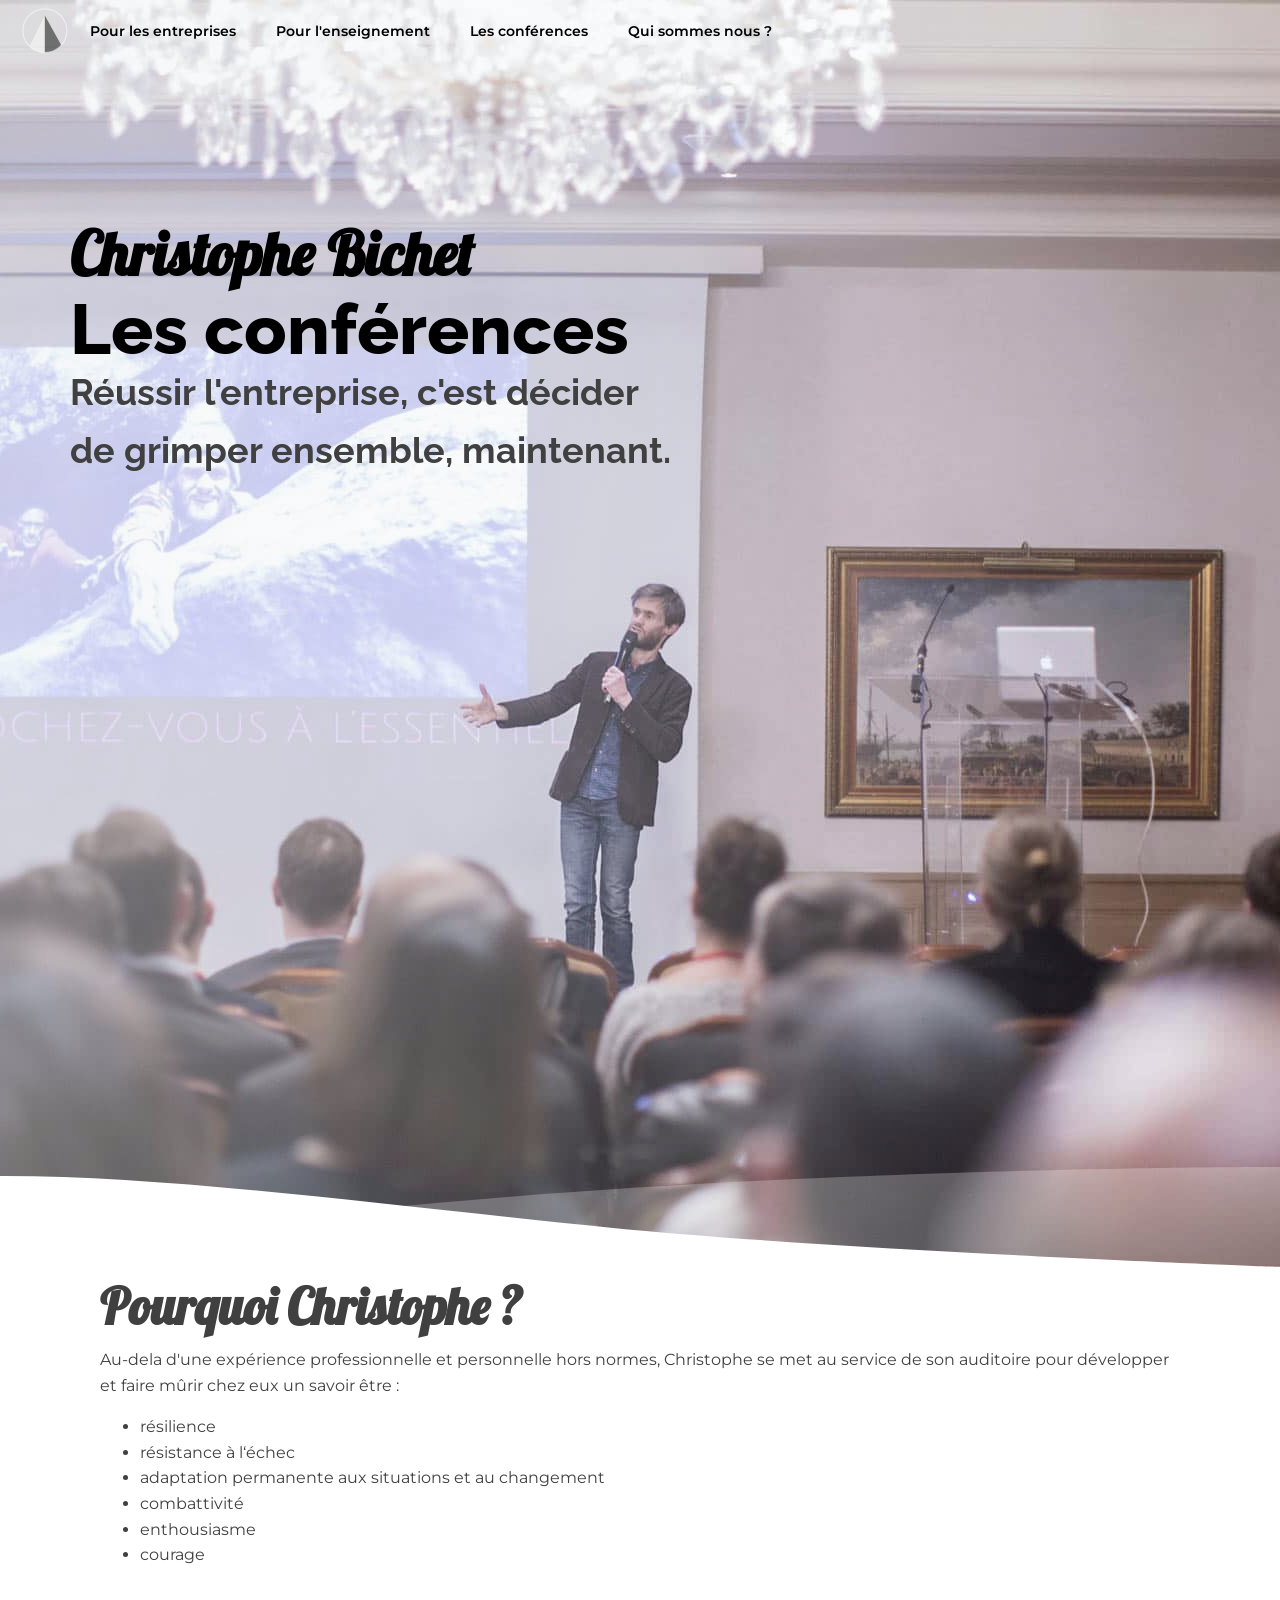
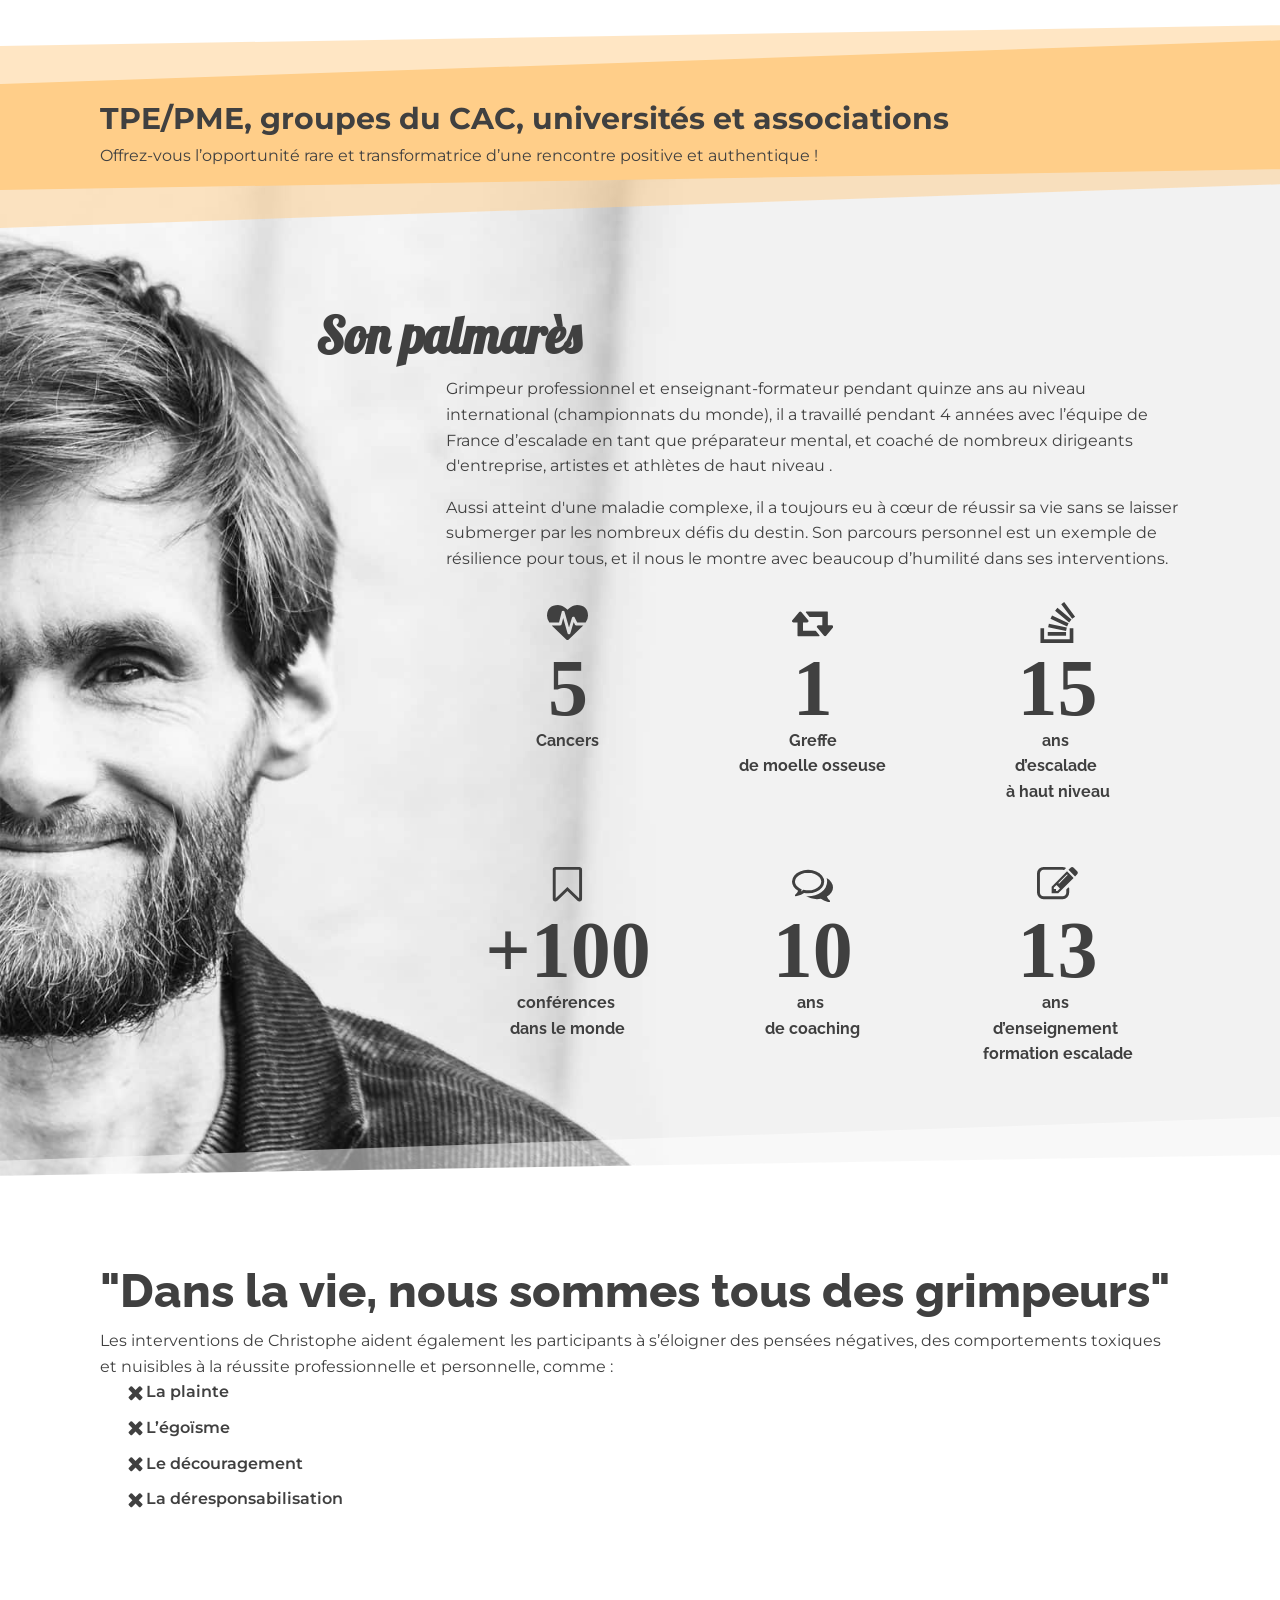
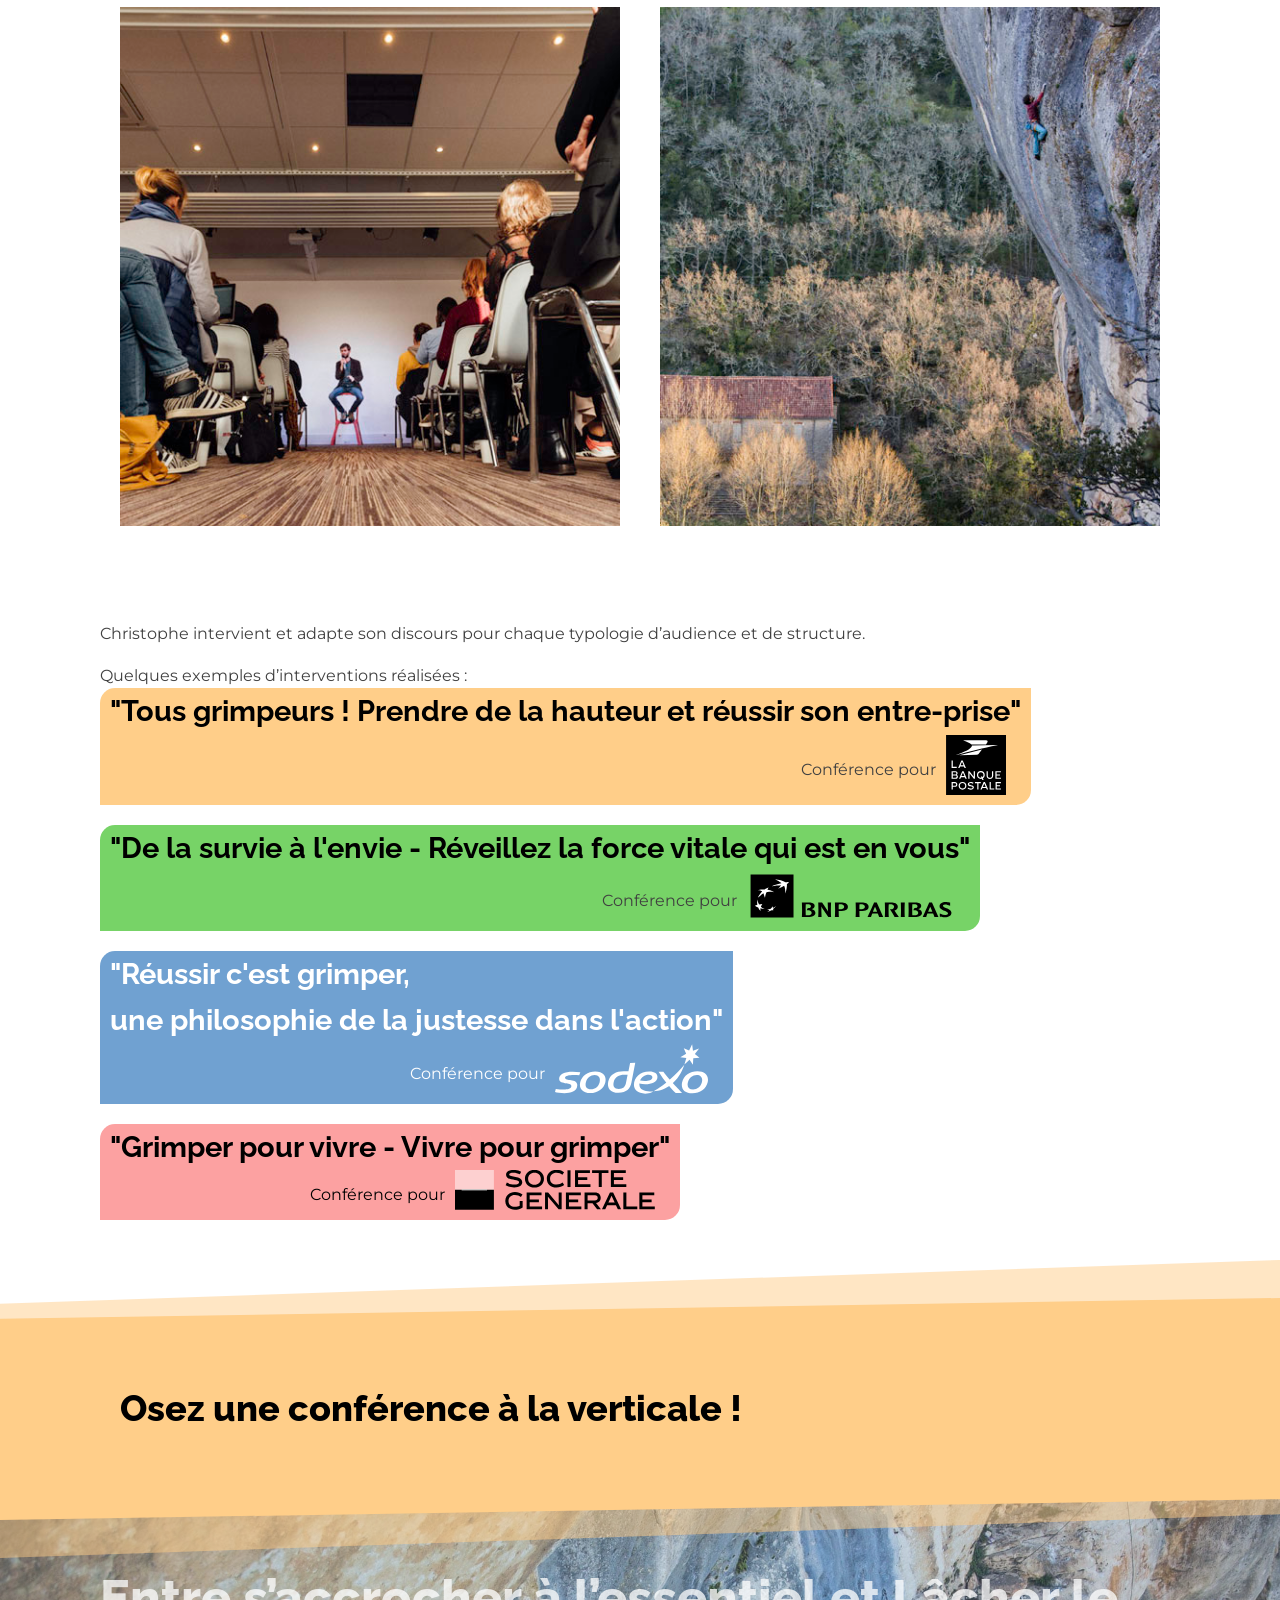
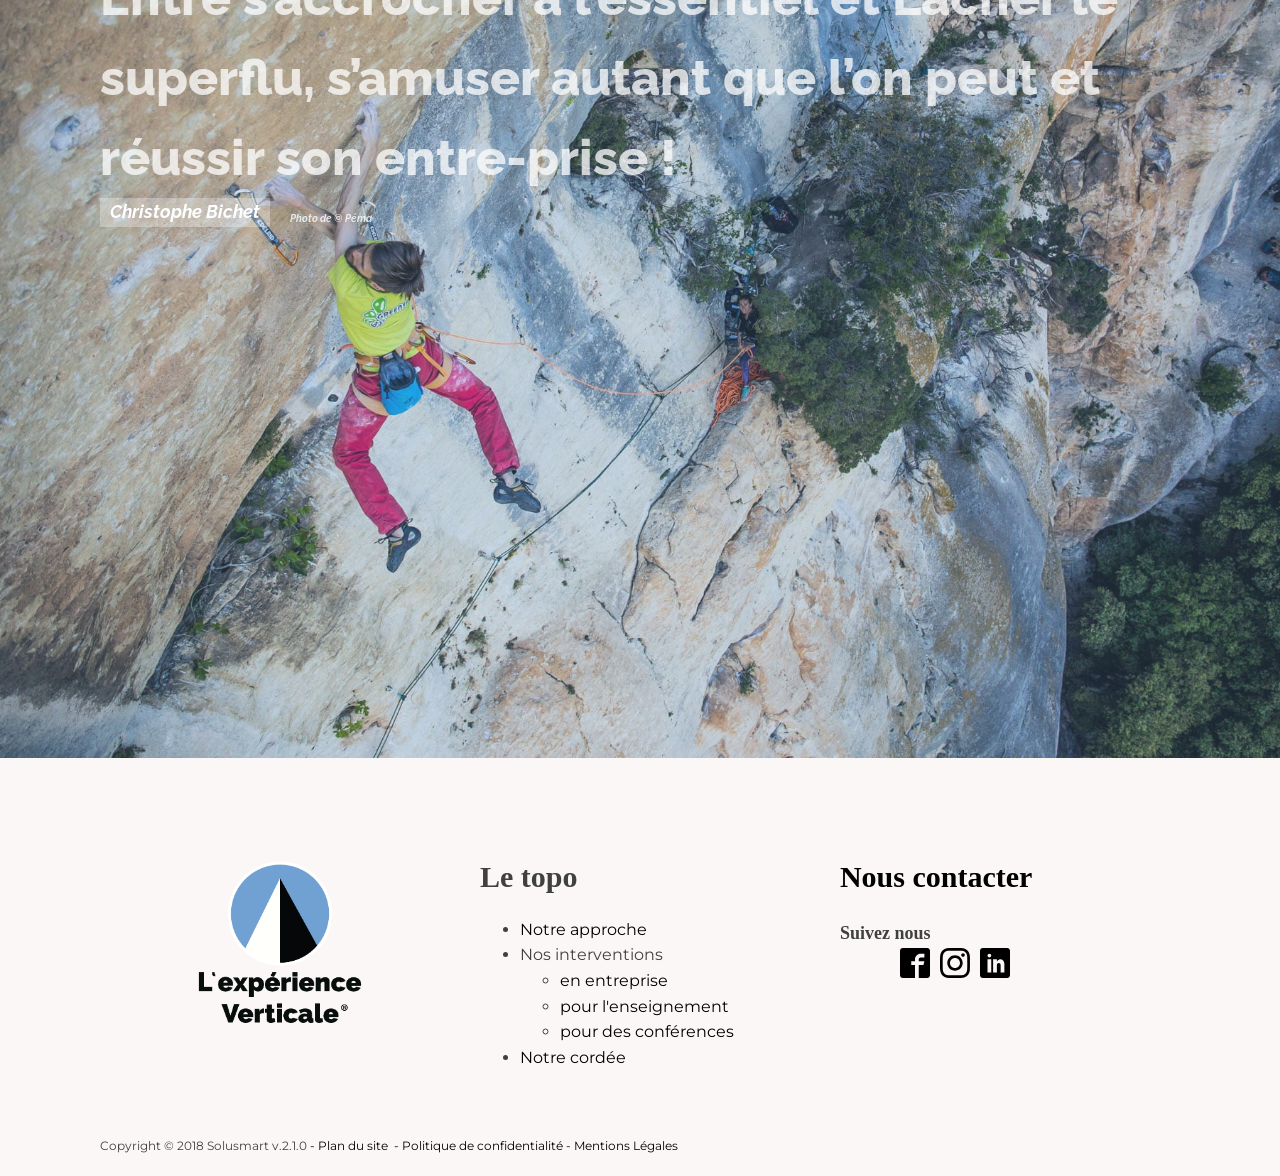
==== commit 01679389: "Suppression des boutons « Demande de devis » et « Nous contacter » Co-Authored-By: Claude Opus 5.5 <" ====
--- a/les-conferences/index.html
+++ b/les-conferences/index.html
@@ -63,7 +63,7 @@
 	   xml:space="preserve">
 <polygon opacity="0.5" points="3048.125,103.978 0,91.978 0,-0.022 "/>
 <polygon points="4048.125,103.978 0,103.978 0,37.978 "/>
-</svg></div></div><div id="div_block-177-19" class="ct-div-block" ><a id="link_button-178-19" class="ct-link-button" href="mailto:contact@experience-verticale.com"  >NOUS CONTACTER</a></div></div></div></section><section id="section-115-19" class=" ct-section" ><div class="ct-section-inner-wrap"><h1 id="headline-116-19" class="ct-headline">Entre s’accrocher à l’essentiel et Lâcher le superflu, s’amuser autant que l’on peut  et réussir son entre-prise !</h1><div id="div_block-120-19" class="ct-div-block" ><h1 id="headline-118-19" class="ct-headline">Christophe Bichet</h1><a id="link-126-19" class="ct-link" href="https://www.pemavives.com/" target="_blank"  ><h1 id="headline-122-19" class="ct-headline">Photo de&nbsp;© Péma</h1></a></div></div></section><section id="section-24-10" class=" ct-section" ><div class="ct-section-inner-wrap"><div id="new_columns-140-10" class="ct-new-columns" ><div id="div_block-141-10" class="ct-div-block" ><div id="div_block-145-10" class="ct-div-block" ><img  id="image-44-32" alt="" src="../assets/img/logo-EV-carre-trs.png" class="ct-image"/><img  id="image-45-32" alt="" src="../assets/img/logo-LEXP-M-500px.png" class="ct-image"/></div></div><div id="div_block-142-10" class="ct-div-block" ><div id="div_block-18-32" class="ct-div-block" ><h1 id="headline-152-10" class="ct-headline">Le topo<br></h1><div id="_rich_text-161-10" class="oxy-rich-text" ><ul><li><a href="../">Notre approche</a></li><li>Nos interventions<ul><li><a href="../pour-les-entreprises/">en entreprise</a></li><li><a href="../pour-lenseignement/">pour l'enseignement</a></li><li><a href="../les-conferences/">pour des conférences</a></li></ul></li><li><a href="../qui-sommes-nous/">Notre cordée</a></li></ul></div></div></div><div id="div_block-143-10" class="ct-div-block" ><a id="link-43-32" class="ct-link" href="mailto:contact@experience-verticale.com"  ><h1 id="headline-25-32" class="ct-headline">Nous contacter</h1></a><h1 id="headline-33-32" class="ct-headline">Suivez nous</h1><div id="_social_icons-35-32" class="oxy-social-icons" ><a href='https://www.facebook.com/experienceverticale' target='_blank' class='oxy-social-icons-facebook'><svg><title>Visit our Facebook</title><use xlink:href='#oxy-social-icons-icon-facebook-blank'></use></svg></a><a href='https://www.instagram.com/experienceverticale/' target='_blank' class='oxy-social-icons-instagram'><svg><title>Visit our Instagram</title><use xlink:href='#oxy-social-icons-icon-instagram-blank'></use></svg></a><a href='https://www.linkedin.com/company/experienceverticale/' target='_blank' class='oxy-social-icons-linkedin'><svg><title>Visit our LinkedIn</title><use xlink:href='#oxy-social-icons-icon-linkedin-blank'></use></svg></a></div></div></div><div id="div_block-149-10" class="ct-div-block" ><div id="text_block-150-10" class="ct-text-block" >Copyright © 2018 Solusmart v.2.1.0</div><a id="text_block-52-32" class="ct-link-text" href="../plan-du-site/" target="_self"  >&nbsp;-&nbsp;Plan du site&nbsp;</a><a id="link_text-56-32" class="ct-link-text" href="../politique-de-confidentialite/" target="_self"  >&nbsp;- Politique de confidentialité</a><a id="link_text-58-32" class="ct-link-text" href="../mentions-legales/" target="_self"  >&nbsp;- Mentions Légales</a></div></div></section>	
+</svg></div></div><div id="div_block-177-19" class="ct-div-block" ></div></div></div></section><section id="section-115-19" class=" ct-section" ><div class="ct-section-inner-wrap"><h1 id="headline-116-19" class="ct-headline">Entre s’accrocher à l’essentiel et Lâcher le superflu, s’amuser autant que l’on peut  et réussir son entre-prise !</h1><div id="div_block-120-19" class="ct-div-block" ><h1 id="headline-118-19" class="ct-headline">Christophe Bichet</h1><a id="link-126-19" class="ct-link" href="https://www.pemavives.com/" target="_blank"  ><h1 id="headline-122-19" class="ct-headline">Photo de&nbsp;© Péma</h1></a></div></div></section><section id="section-24-10" class=" ct-section" ><div class="ct-section-inner-wrap"><div id="new_columns-140-10" class="ct-new-columns" ><div id="div_block-141-10" class="ct-div-block" ><div id="div_block-145-10" class="ct-div-block" ><img  id="image-44-32" alt="" src="../assets/img/logo-EV-carre-trs.png" class="ct-image"/><img  id="image-45-32" alt="" src="../assets/img/logo-LEXP-M-500px.png" class="ct-image"/></div></div><div id="div_block-142-10" class="ct-div-block" ><div id="div_block-18-32" class="ct-div-block" ><h1 id="headline-152-10" class="ct-headline">Le topo<br></h1><div id="_rich_text-161-10" class="oxy-rich-text" ><ul><li><a href="../">Notre approche</a></li><li>Nos interventions<ul><li><a href="../pour-les-entreprises/">en entreprise</a></li><li><a href="../pour-lenseignement/">pour l'enseignement</a></li><li><a href="../les-conferences/">pour des conférences</a></li></ul></li><li><a href="../qui-sommes-nous/">Notre cordée</a></li></ul></div></div></div><div id="div_block-143-10" class="ct-div-block" ><a id="link-43-32" class="ct-link" href="mailto:contact@experience-verticale.com"  ><h1 id="headline-25-32" class="ct-headline">Nous contacter</h1></a><h1 id="headline-33-32" class="ct-headline">Suivez nous</h1><div id="_social_icons-35-32" class="oxy-social-icons" ><a href='https://www.facebook.com/experienceverticale' target='_blank' class='oxy-social-icons-facebook'><svg><title>Visit our Facebook</title><use xlink:href='#oxy-social-icons-icon-facebook-blank'></use></svg></a><a href='https://www.instagram.com/experienceverticale/' target='_blank' class='oxy-social-icons-instagram'><svg><title>Visit our Instagram</title><use xlink:href='#oxy-social-icons-icon-instagram-blank'></use></svg></a><a href='https://www.linkedin.com/company/experienceverticale/' target='_blank' class='oxy-social-icons-linkedin'><svg><title>Visit our LinkedIn</title><use xlink:href='#oxy-social-icons-icon-linkedin-blank'></use></svg></a></div></div></div><div id="div_block-149-10" class="ct-div-block" ><div id="text_block-150-10" class="ct-text-block" >Copyright © 2018 Solusmart v.2.1.0</div><a id="text_block-52-32" class="ct-link-text" href="../plan-du-site/" target="_self"  >&nbsp;-&nbsp;Plan du site&nbsp;</a><a id="link_text-56-32" class="ct-link-text" href="../politique-de-confidentialite/" target="_self"  >&nbsp;- Politique de confidentialité</a><a id="link_text-58-32" class="ct-link-text" href="../mentions-legales/" target="_self"  >&nbsp;- Mentions Légales</a></div></div></section>	
 <style>.ct-FontAwesomeicon-close{width:0.78125em}</style>
 <style>.ct-FontAwesomeicon-retweet{width:1.0625em}</style>
 <style>.ct-FontAwesomeicon-bookmark-o{width:0.71875em}</style>
